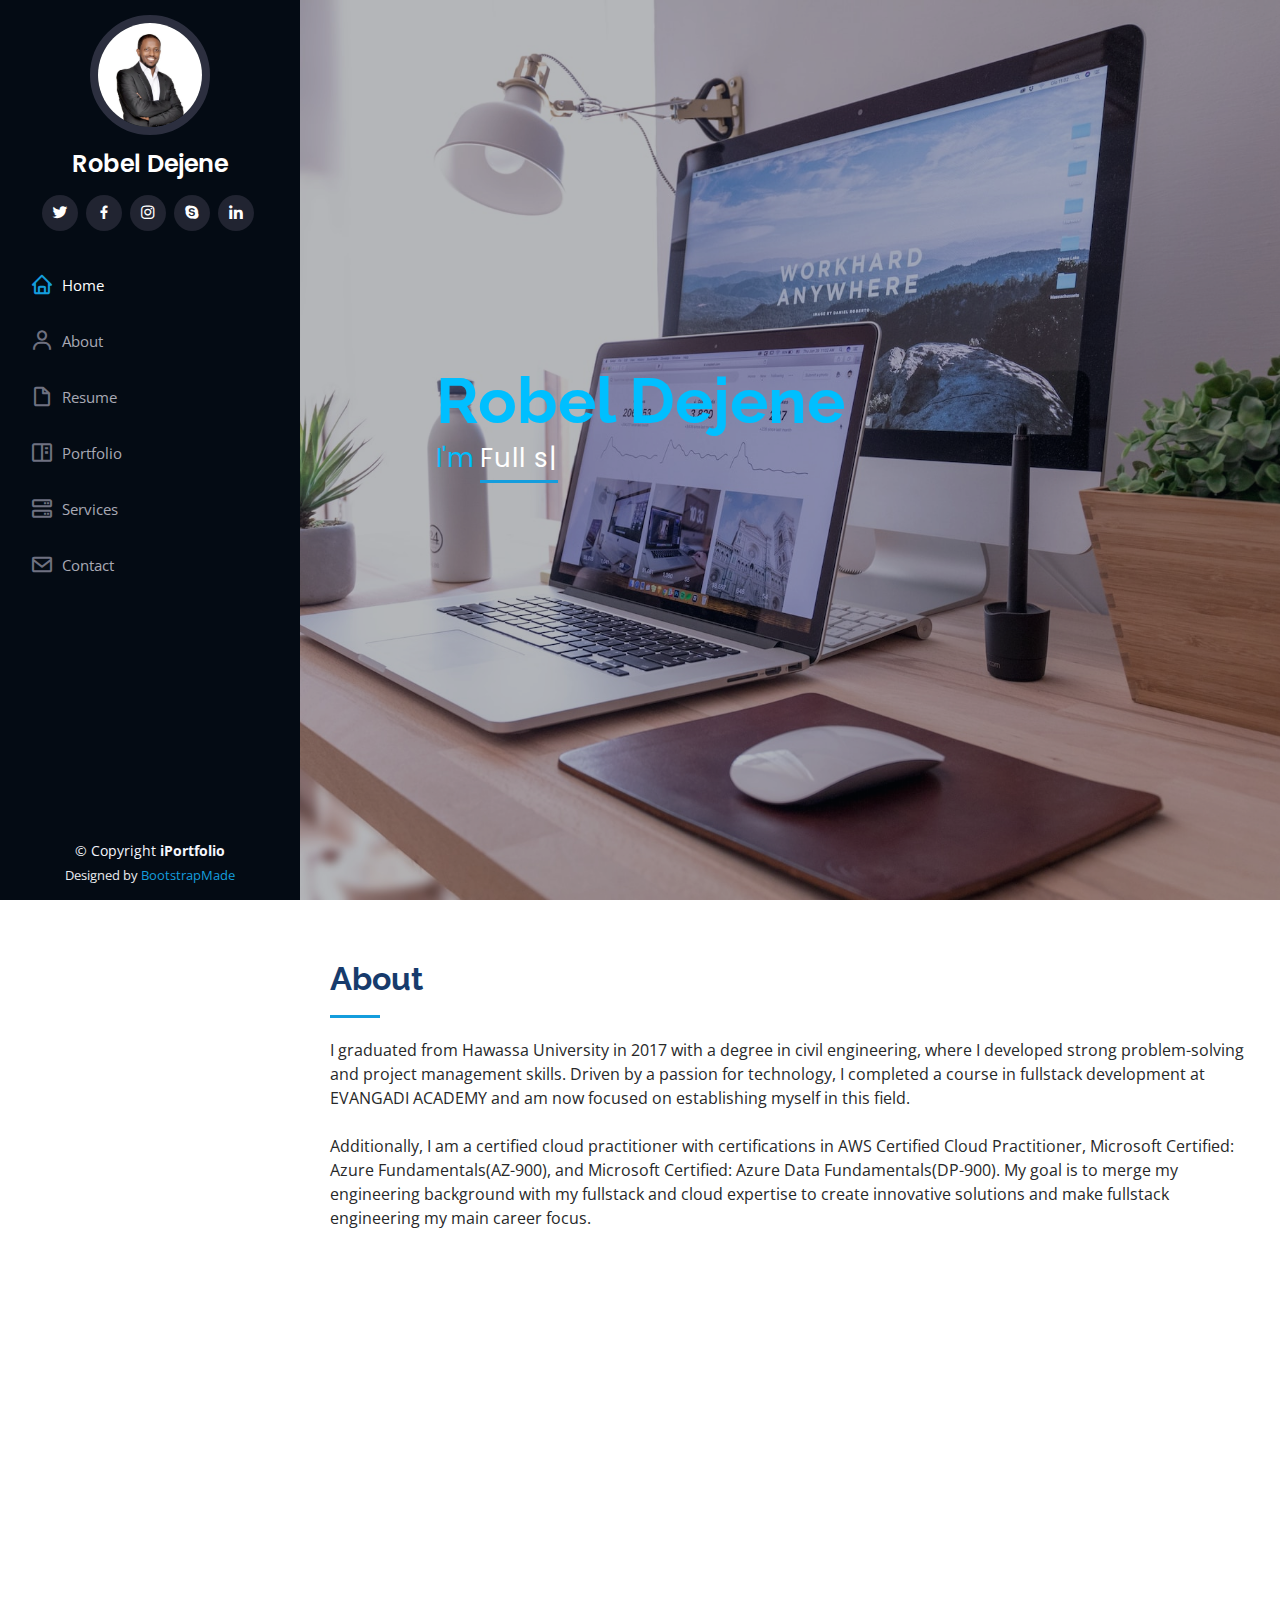
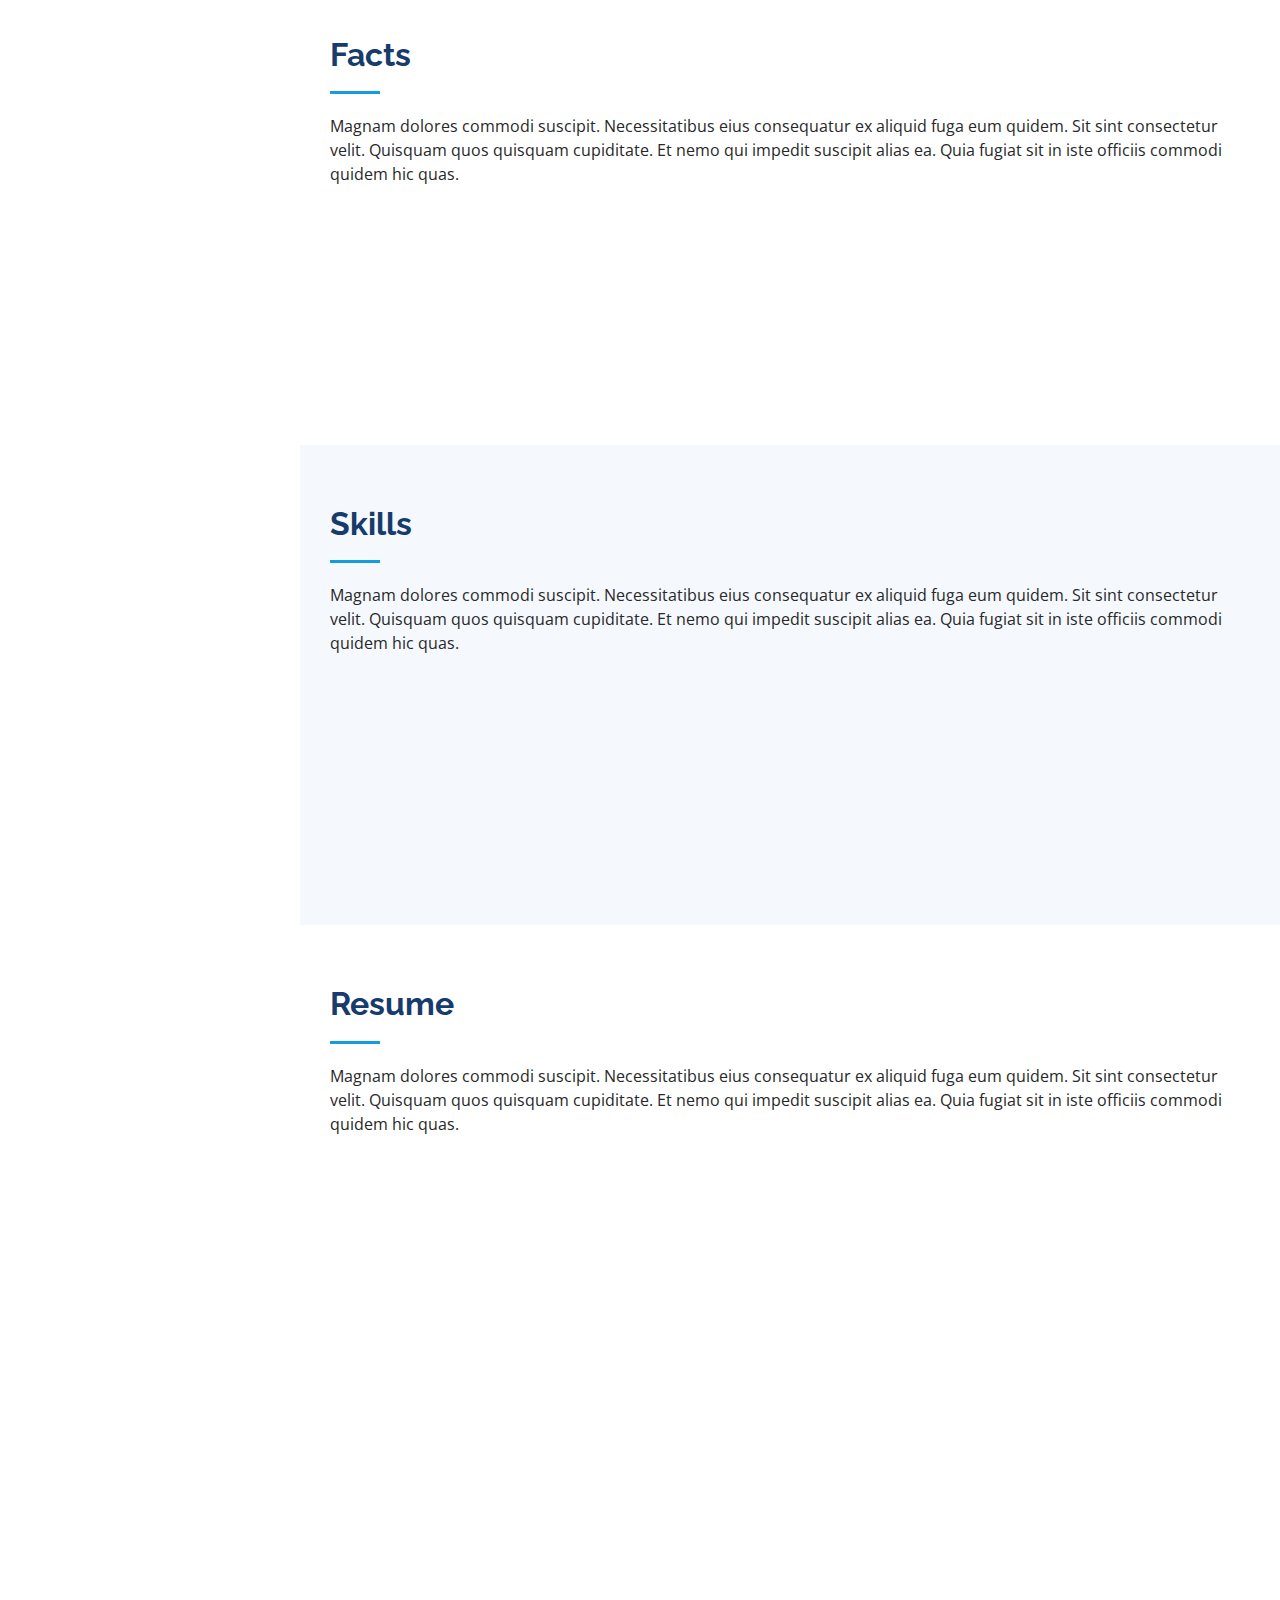
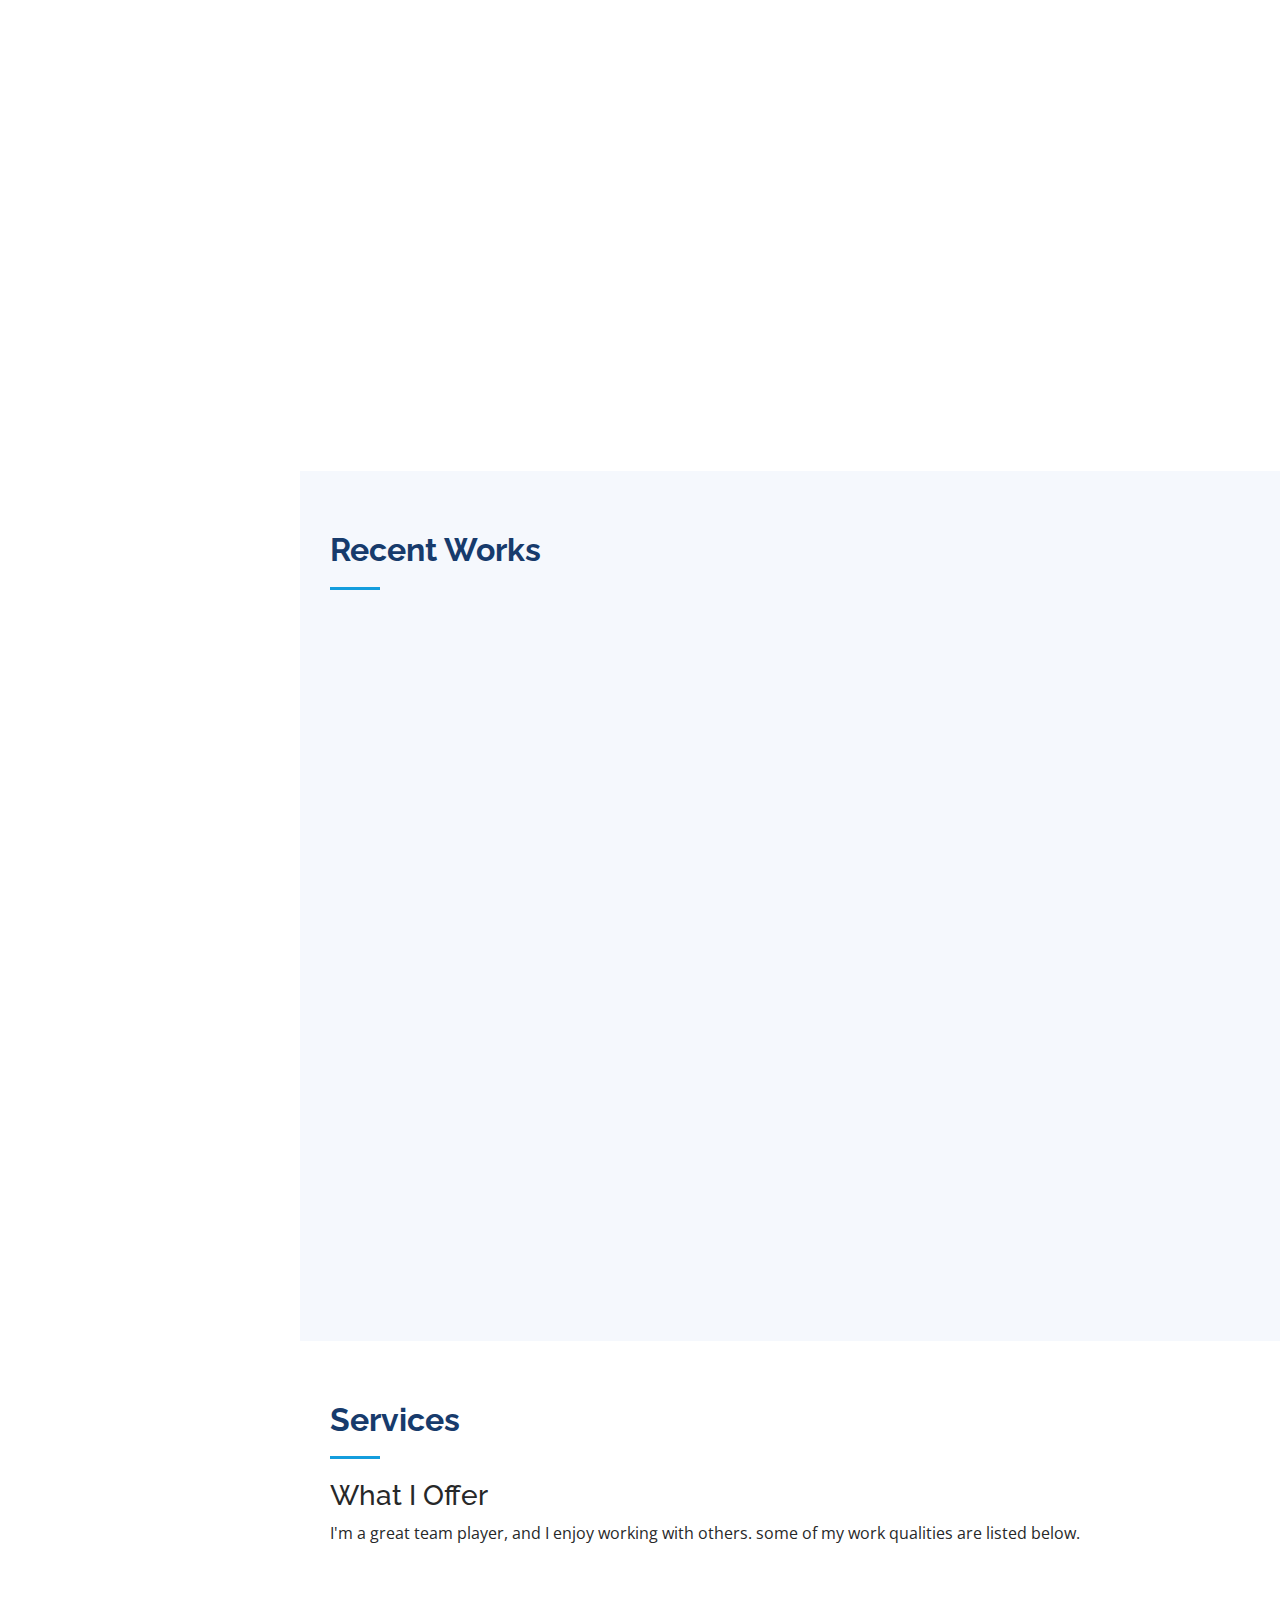
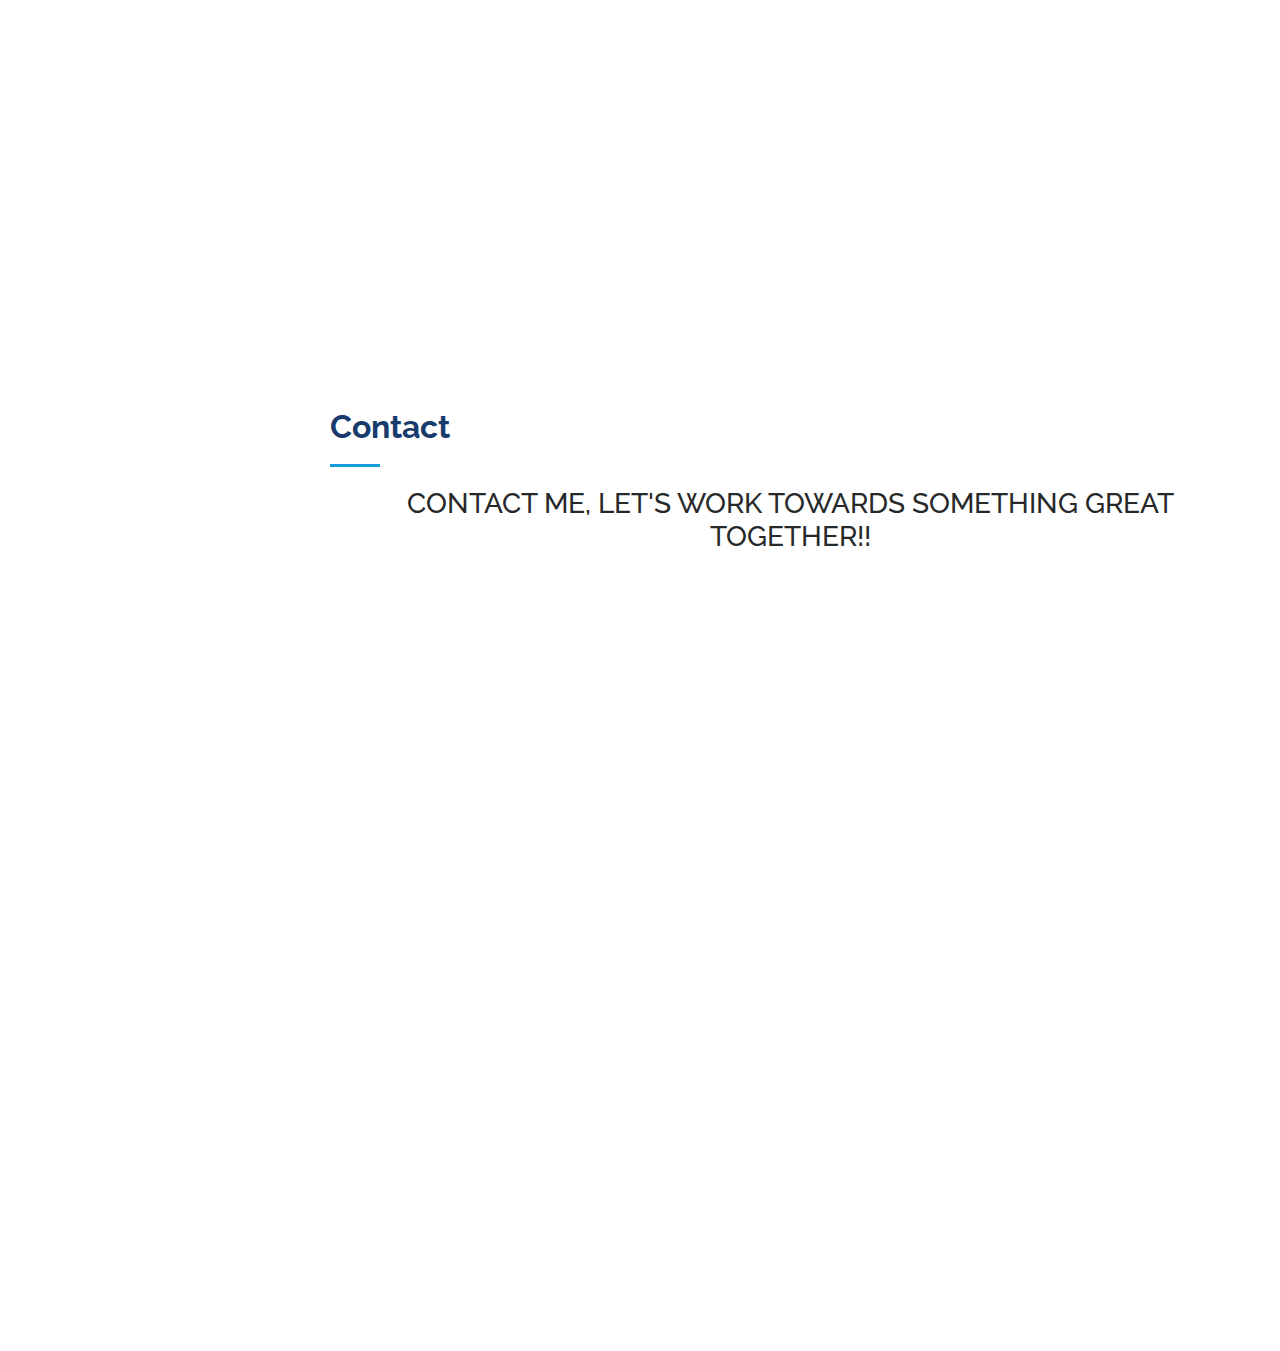
==== index.html @ 7c8a4f3e "first portfolio push" ====
<!DOCTYPE html>
<html lang="en">
	<head>
		<meta charset="utf-8" />
		<meta content="width=device-width, initial-scale=1.0" name="viewport" />

		<title>iPortfolio Bootstrap Template - Index</title>
		<meta content="" name="description" />
		<meta content="" name="keywords" />

		<!-- Favicons -->
		<link href="assets/img/favicon.png" rel="icon" />
		<link href="assets/img/apple-touch-icon.png" rel="apple-touch-icon" />
		<!-- Font-awesome -->
		<link
			rel="stylesheet"
			href="https://cdnjs.cloudflare.com/ajax/libs/font-awesome/6.5.2/css/all.min.css"
			integrity="sha512-SnH5WK+bZxgPHs44uWIX+LLJAJ9/2PkPKZ5QiAj6Ta86w+fsb2TkcmfRyVX3pBnMFcV7oQPJkl9QevSCWr3W6A=="
			crossorigin="anonymous"
			referrerpolicy="no-referrer"
		/>

		<!-- Google Fonts -->
		<link
			href="https://fonts.googleapis.com/css?family=Open+Sans:300,300i,400,400i,600,600i,700,700i|Raleway:300,300i,400,400i,500,500i,600,600i,700,700i|Poppins:300,300i,400,400i,500,500i,600,600i,700,700i"
			rel="stylesheet"
		/>

		<!-- Vendor CSS Files -->
		<link href="assets/vendor/aos/aos.css" rel="stylesheet" />
		<link
			href="assets/vendor/bootstrap/css/bootstrap.min.css"
			rel="stylesheet"
		/>
		<link
			href="assets/vendor/bootstrap-icons/bootstrap-icons.css"
			rel="stylesheet"
		/>
		<link href="assets/vendor/boxicons/css/boxicons.min.css" rel="stylesheet" />
		<link
			href="assets/vendor/glightbox/css/glightbox.min.css"
			rel="stylesheet"
		/>
		<link href="assets/vendor/swiper/swiper-bundle.min.css" rel="stylesheet" />

		<!-- Template Main CSS File -->
		<link href="assets/css/style.css" rel="stylesheet" />
		<link rel="stylesheet" href="./assets/css/coustom.css" />

		<!-- =======================================================
  * Template Name: iPortfolio
  * Updated: Jan 09 2024 with Bootstrap v5.3.2
  * Template URL: https://bootstrapmade.com/iportfolio-bootstrap-portfolio-websites-template/
  * Author: BootstrapMade.com
  * License: https://bootstrapmade.com/license/
  ======================================================== -->
	</head>

	<body>
		<!-- ======= Mobile nav toggle button ======= -->
		<i class="bi bi-list mobile-nav-toggle d-xl-none"></i>

		<!-- ======= Header ======= -->
		<header id="header">
			<div class="d-flex flex-column">
				<div class="profile">
					<img
						src="assets/img/robel2.jpg"
						alt=""
						class="img-fluid rounded-circle"
					/>
					<h1 class="text-light"><a href="index.html">Robel Dejene</a></h1>
					<div class="social-links mt-3 text-center">
						<a href="https://x.com/DejeneRovel" class="twitter" target="_blank"
							><i class="bx bxl-twitter"></i
						></a>
						<a
							href="https://www.facebook.com/robel.dejene.1"
							class="facebook"
							target="_blank"
							><i class="bx bxl-facebook"></i
						></a>
						<a
							href="https://www.instagram.com/roveld99/"
							class="instagram"
							target="_blank"
							><i class="bx bxl-instagram"></i
						></a>
						<a href="#" class="google-plus" target="_blank"
							><i class="bx bxl-skype"></i
						></a>
						<a
							href="https://www.linkedin.com/in/robel-dejene-739473239?lipi=urn%3Ali%3Apage%3Ad_flagship3_profile_view_base_contact_details%3BGFAAH7q%2FTV%2B2kxB0y2opCg%3D%3D"
							class="linkedin"
							target="_blank"
							><i class="bx bxl-linkedin"></i
						></a>
					</div>
				</div>

				<nav id="navbar" class="nav-menu navbar">
					<ul>
						<li>
							<a href="#hero" class="nav-link scrollto active"
								><i class="bx bx-home"></i> <span>Home</span></a
							>
						</li>
						<li>
							<a href="#about" class="nav-link scrollto"
								><i class="bx bx-user"></i> <span>About</span></a
							>
						</li>
						<li>
							<a href="#resume" class="nav-link scrollto"
								><i class="bx bx-file-blank"></i> <span>Resume</span></a
							>
						</li>
						<li>
							<a href="#portfolio" class="nav-link scrollto"
								><i class="bx bx-book-content"></i> <span>Portfolio</span></a
							>
						</li>
						<li>
							<a href="#services" class="nav-link scrollto"
								><i class="bx bx-server"></i> <span>Services</span></a
							>
						</li>
						<li>
							<a href="#contact" class="nav-link scrollto"
								><i class="bx bx-envelope"></i> <span>Contact</span></a
							>
						</li>
					</ul>
				</nav>
				<!-- .nav-menu -->
			</div>
		</header>
		<!-- End Header -->

		<!-- ======= Hero Section ======= -->
		<section
			id="hero"
			class="d-flex flex-column justify-content-center align-items-center"
		>
			<div class="hero-container" data-aos="fade-in">
				<h1 class="deep-blue">Robel Dejene</h1>
				<p class="deep-blue">
					I'm
					<span
						class="typed"
						data-typed-items="Full stack developer, cloud practitioner"
					></span>
				</p>
			</div>
		</section>
		<!-- End Hero -->

		<main id="main">
			<!-- ======= About Section ======= -->
			<section id="about" class="about">
				<div class="container">
					<div class="section-title">
						<h2>About</h2>
						<p>
							I graduated from Hawassa University in 2017 with a degree in civil
							engineering, where I developed strong problem-solving and project
							management skills. Driven by a passion for technology, I completed
							a course in fullstack development at EVANGADI ACADEMY and am now
							focused on establishing myself in this field.
						</p>
						<br />
						<p>
							Additionally, I am a certified cloud practitioner with
							certifications in AWS Certified Cloud Practitioner, Microsoft
							Certified: Azure Fundamentals(AZ-900), and Microsoft Certified:
							Azure Data Fundamentals(DP-900). My goal is to merge my
							engineering background with my fullstack and cloud expertise to
							create innovative solutions and make fullstack engineering my main
							career focus.
						</p>
					</div>

					<div class="row">
						<div class="col-lg-4" data-aos="fade-right">
							<img src="assets/img/robel.JPG" class="img-fluid" alt="" />
						</div>
						<div class="col-lg-8 pt-4 pt-lg-0 content" data-aos="fade-left">
							<h3>Full-Stack developer &amp; Cloud practitioner.</h3>
							<p class="fst-italic">personal information</p>
							<div class="row">
								<div class="col-lg-6">
									<ul>
										<li>
											<i class="bi bi-chevron-right"></i>
											<strong>Birthday:</strong> <span>08 feb 1995</span>
										</li>
										<!-- <li><i class="bi bi-chevron-right"></i> <strong>Website:</strong> <span>www.example.com</span></li> -->
										<li>
											<i class="bi bi-chevron-right"></i>
											<strong>Phone:</strong> <span>+251 946400392</span>
										</li>
										<li>
											<i class="bi bi-chevron-right"></i>
											<strong>City:</strong> <span>Addis Ababa, ETHIOPIA</span>
										</li>
										<li>
											<i class="bi bi-chevron-right"></i> <strong>Age:</strong>
											<span>29</span>
										</li>
									</ul>
								</div>
								<div class="col-lg-6">
									<ul>
										<li>
											<i class="bi bi-chevron-right"></i>
											<strong>Degree:</strong> <span>Bachelor</span>
										</li>
										<li>
											<i class="bi bi-chevron-right"></i>
											<strong>Email:</strong> <span>roveld99@gmail.com</span>
										</li>
										<li>
											<i class="bi bi-chevron-right"></i>
											<strong>Freelance:</strong> <span>Available</span>
										</li>
									</ul>
								</div>
							</div>
						</div>
					</div>
				</div>
			</section>
			<!-- End About Section -->

			<!-- ======= Facts Section ======= -->
			<section id="facts" class="facts">
				<div class="container">
					<div class="section-title">
						<h2>Facts</h2>
						<p>
							Magnam dolores commodi suscipit. Necessitatibus eius consequatur
							ex aliquid fuga eum quidem. Sit sint consectetur velit. Quisquam
							quos quisquam cupiditate. Et nemo qui impedit suscipit alias ea.
							Quia fugiat sit in iste officiis commodi quidem hic quas.
						</p>
					</div>

					<div class="row no-gutters">
						<div
							class="col-lg-3 col-md-6 d-md-flex align-items-md-stretch"
							data-aos="fade-up"
						>
							<div class="count-box">
								<i class="bi bi-emoji-smile"></i>
								<span
									data-purecounter-start="0"
									data-purecounter-end="232"
									data-purecounter-duration="1"
									class="purecounter"
								></span>
								<p><strong>Happy Clients</strong> consequuntur quae</p>
							</div>
						</div>

						<div
							class="col-lg-3 col-md-6 d-md-flex align-items-md-stretch"
							data-aos="fade-up"
							data-aos-delay="100"
						>
							<div class="count-box">
								<i class="bi bi-journal-richtext"></i>
								<span
									data-purecounter-start="0"
									data-purecounter-end="521"
									data-purecounter-duration="1"
									class="purecounter"
								></span>
								<p><strong>Projects</strong> adipisci atque cum quia aut</p>
							</div>
						</div>

						<div
							class="col-lg-3 col-md-6 d-md-flex align-items-md-stretch"
							data-aos="fade-up"
							data-aos-delay="200"
						>
							<div class="count-box">
								<i class="bi bi-headset"></i>
								<span
									data-purecounter-start="0"
									data-purecounter-end="1453"
									data-purecounter-duration="1"
									class="purecounter"
								></span>
								<p><strong>Hours Of Support</strong> aut commodi quaerat</p>
							</div>
						</div>

						<div
							class="col-lg-3 col-md-6 d-md-flex align-items-md-stretch"
							data-aos="fade-up"
							data-aos-delay="300"
						>
							<div class="count-box">
								<i class="bi bi-people"></i>
								<span
									data-purecounter-start="0"
									data-purecounter-end="32"
									data-purecounter-duration="1"
									class="purecounter"
								></span>
								<p><strong>Hard Workers</strong> rerum asperiores dolor</p>
							</div>
						</div>
					</div>
				</div>
			</section>
			<!-- End Facts Section -->

			<!-- ======= Skills Section ======= -->
			<section id="skills" class="skills section-bg">
				<div class="container">
					<div class="section-title">
						<h2>Skills</h2>
						<p>
							Magnam dolores commodi suscipit. Necessitatibus eius consequatur
							ex aliquid fuga eum quidem. Sit sint consectetur velit. Quisquam
							quos quisquam cupiditate. Et nemo qui impedit suscipit alias ea.
							Quia fugiat sit in iste officiis commodi quidem hic quas.
						</p>
					</div>

					<div class="row skills-content">
						<div class="col-lg-6" data-aos="fade-up">
							<div class="progress">
								<span class="skill">HTML <i class="val">100%</i></span>
								<div class="progress-bar-wrap">
									<div
										class="progress-bar"
										role="progressbar"
										aria-valuenow="100"
										aria-valuemin="0"
										aria-valuemax="100"
									></div>
								</div>
							</div>

							<div class="progress">
								<span class="skill">CSS <i class="val">90%</i></span>
								<div class="progress-bar-wrap">
									<div
										class="progress-bar"
										role="progressbar"
										aria-valuenow="90"
										aria-valuemin="0"
										aria-valuemax="100"
									></div>
								</div>
							</div>

							<div class="progress">
								<span class="skill">JavaScript <i class="val">75%</i></span>
								<div class="progress-bar-wrap">
									<div
										class="progress-bar"
										role="progressbar"
										aria-valuenow="75"
										aria-valuemin="0"
										aria-valuemax="100"
									></div>
								</div>
							</div>
						</div>

						<div class="col-lg-6" data-aos="fade-up" data-aos-delay="100">
							<div class="progress">
								<span class="skill">Bootstrap <i class="val">80%</i></span>
								<div class="progress-bar-wrap">
									<div
										class="progress-bar"
										role="progressbar"
										aria-valuenow="80"
										aria-valuemin="0"
										aria-valuemax="100"
									></div>
								</div>
							</div>

							<div class="progress">
								<span class="skill">React <i class="val">90%</i></span>
								<div class="progress-bar-wrap">
									<div
										class="progress-bar"
										role="progressbar"
										aria-valuenow="90"
										aria-valuemin="0"
										aria-valuemax="100"
									></div>
								</div>
							</div>

							<!-- <div class="progress">
              <span class="skill">Photoshop <i class="val">55%</i></span>
              <div class="progress-bar-wrap">
                <div class="progress-bar" role="progressbar" aria-valuenow="55" aria-valuemin="0" aria-valuemax="100"></div>
              </div>
            </div> -->
						</div>
					</div>
				</div>
			</section>
			<!-- End Skills Section -->

			<!-- ======= Resume Section ======= -->
			<section id="resume" class="resume">
				<div class="container">
					<div class="section-title">
						<h2>Resume</h2>
						<p>
							Magnam dolores commodi suscipit. Necessitatibus eius consequatur
							ex aliquid fuga eum quidem. Sit sint consectetur velit. Quisquam
							quos quisquam cupiditate. Et nemo qui impedit suscipit alias ea.
							Quia fugiat sit in iste officiis commodi quidem hic quas.
						</p>
					</div>

					<div class="row">
						<div class="col-lg-6" data-aos="fade-up">
							<h3 class="resume-title">Sumary</h3>
							<div class="resume-item pb-0">
								<h4>Robel Dejene</h4>
								<p>
									<em
										>Innovative and deadline-driven Graphic Designer with 3+
										years of experience designing and developing user-centered
										digital/print marketing material from initial concept to
										final, polished deliverable.</em
									>
								</p>
								<ul>
									<li>Portland par 127,Orlando, FL</li>
									<li>(123) 456-7891</li>
									<li>alice.barkley@example.com</li>
								</ul>
							</div>

							<h3 class="resume-title">Education</h3>
							<div class="resume-item">
								<h4>Master of Fine Arts &amp; Graphic Design</h4>
								<h5>2015 - 2016</h5>
								<p><em>Rochester Institute of Technology, Rochester, NY</em></p>
								<p>
									Qui deserunt veniam. Et sed aliquam labore tempore sed
									quisquam iusto autem sit. Ea vero voluptatum qui ut
									dignissimos deleniti nerada porti sand markend
								</p>
							</div>
							<div class="resume-item">
								<h4>Bachelor of Fine Arts &amp; Graphic Design</h4>
								<h5>2010 - 2014</h5>
								<p><em>Rochester Institute of Technology, Rochester, NY</em></p>
								<p>
									Quia nobis sequi est occaecati aut. Repudiandae et iusto quae
									reiciendis et quis Eius vel ratione eius unde vitae rerum
									voluptates asperiores voluptatem Earum molestiae consequatur
									neque etlon sader mart dila
								</p>
							</div>
						</div>
						<div class="col-lg-6" data-aos="fade-up" data-aos-delay="100">
							<h3 class="resume-title">Professional Experience</h3>
							<div class="resume-item">
								<h4>Senior graphic design specialist</h4>
								<h5>2019 - Present</h5>
								<p><em>Experion, New York, NY </em></p>
								<ul>
									<li>
										Lead in the design, development, and implementation of the
										graphic, layout, and production communication materials
									</li>
									<li>
										Delegate tasks to the 7 members of the design team and
										provide counsel on all aspects of the project.
									</li>
									<li>
										Supervise the assessment of all graphic materials in order
										to ensure quality and accuracy of the design
									</li>
									<li>
										Oversee the efficient use of production project budgets
										ranging from $2,000 - $25,000
									</li>
								</ul>
							</div>
							<div class="resume-item">
								<h4>Graphic design specialist</h4>
								<h5>2017 - 2018</h5>
								<p><em>Stepping Stone Advertising, New York, NY</em></p>
								<ul>
									<li>
										Developed numerous marketing programs (logos,
										brochures,infographics, presentations, and advertisements).
									</li>
									<li>
										Managed up to 5 projects or tasks at a given time while
										under pressure
									</li>
									<li>
										Recommended and consulted with clients on the most
										appropriate graphic design
									</li>
									<li>
										Created 4+ design presentations and proposals a month for
										clients and account managers
									</li>
								</ul>
							</div>
						</div>
					</div>
				</div>
			</section>
			<!-- End Resume Section -->

			<!-- ======= Portfolio Section ======= -->
			<section id="portfolio" class="portfolio section-bg">
				<div class="container">
					<div class="section-title">
						<h2>Recent Works</h2>
					</div>

					<!-- <div class="row" data-aos="fade-up">
						<div class="col-lg-12 d-flex justify-content-center">
							<ul id="portfolio-flters">
								<li data-filter="*" class="filter-active">All</li>
								<li data-filter=".filter-app">App</li>
								<li data-filter=".filter-card">Card</li>
								<li data-filter=".filter-web">Web</li>
							</ul>
						</div>
					</div> -->

					<div
						class="row portfolio-container"
						data-aos="fade-up"
						data-aos-delay="100"
					>
						<div class="col-lg-4 col-md-6 portfolio-item filter-app">
							<div class="portfolio-wrap box">
								<img
									src="assets/img/portfolio/apple.jpeg"
									class="img-fluid"
									alt=""
								/>
								<h4 class="discription">Apple website replica with react</h4>
								<div class="portfolio-links">
									<a
										href="https://github.com/Robel-dejene/AppleFullStack" target="_blank"
										><h6>VIEW CODE ON GITHUB</h6></a
									>
									<a href="https://apple-responsive-frontend.vercel.app/" target="_blank" title="More Details"
										><h6>VIEW SITE</h6></a
									>
								</div>
							</div>
						</div>

						<div class="col-lg-4 col-md-6 portfolio-item filter-web">
							<div class="portfolio-wrap box">
								<img
									src="assets/img/portfolio/amazon-clone.jpg"
									class="img-fluid"
									alt=""
								/>
								<h4 class="discription">Amazon Clone</h4>
								<div class="portfolio-links">
									<a
										href="https://github.com/Robel-dejene/amazon-clone-2024"
										target="_blank"
										><h6>VIEW CODE ON GITHUB</h6></a
									>
									<a
										href="https://amazon-clone-2024-six.vercel.app/"
										target="_blank"
										><h6>VIEW SITE</h6></a
									>
								</div>
							</div>
						</div>

						<div class="col-lg-4 col-md-6 portfolio-item filter-app">
							<div class="portfolio-wrap box">
								<img
									src="assets/img/portfolio/evangadi-forum-clone.jpg"
									class="img-fluid"
									alt=""
								/>
								<h4 class="discription">
									Evangadi-forum platform for asking and answering
								</h4>
								<div class="portfolio-links">
									<a
										href="https://github.com/Robel-dejene/evangadi-forum-client-with-supabase" target="_blank"
										><h6>VIEW CODE ON GITHUB</h6></a
									>
									<a href="https://evangadi-forum-client-with-supabase-liql.vercel.app/"  target="_blank"
										><h6>VIEW SITE</h6></a
									>
								</div>
							</div>
						</div>

						<div class="col-lg-4 col-md-6 portfolio-item filter-card">
							<div class="portfolio-wrap box">
								<img
									src="assets/img/portfolio/netflix.jpg"
									class="img-fluid"
									alt=""
								/>
								<h4 class="discription">Netflix Clone</h4>
								<div class="portfolio-links">
									<a
										href="https://github.com/Robel-dejene/Netflix-Clone-2024/tree/main/netflix-clone"  target="_blank"
										><h6>VIEW CODE ON GITHUB</h6></a
									>
									<a href="https://robel-dejene.github.io/Netflix-Clone-2024/"  target="_blank" title="More Details"
										><h6>VIEW SITE</h6></a
									>
								</div>
							</div>
						</div>
					</div>
				</div>
			</section>
			<!-- End Portfolio Section -->

			<!-- ======= Services Section ======= -->
			<section id="services" class="services">
				<div class="container">
					<div class="section-title">
						<h2>Services</h2>
						<h3>What I Offer</h3>
						<p>
							I'm a great team player, and I enjoy working with others. some of
							my work qualities are listed below.
						</p>
					</div>

					<div class="row">
						<div class="col-lg-4 col-md-6 icon-box" data-aos="fade-up">
							<div class="icon">
								<i class="fa-solid fa-laptop-code"></i>
							</div>
							<h4 class="title"><a href="">Beautiful Code</a></h4>
							<p class="description">
								Working on projects, I write beautiful and clean codes to make
								them better readable for any partner or client.
							</p>
						</div>
						<div
							class="col-lg-4 col-md-6 icon-box"
							data-aos="fade-up"
							data-aos-delay="100"
						>
							<div class="icon"><i class="fa-solid fa-computer"></i></div>
							<h4 class="title"><a href="">Web Development</a></h4>
							<p class="description">
								I do some research before starting my development to choose the
								right way for the job.
							</p>
						</div>
						<div
							class="col-lg-4 col-md-6 icon-box"
							data-aos="fade-up"
							data-aos-delay="200"
						>
							<div class="icon">
								<i class="fa-regular fa-face-grin-squint-tears"></i>
							</div>
							<h4 class="title"><a href="">Fully Responsive</a></h4>
							<p class="description">
								I design my websites for every screen size available and I make
								sure it looks great on every device.
							</p>
						</div>
						<div
							class="col-lg-4 col-md-6 icon-box"
							data-aos="fade-up"
							data-aos-delay="300"
						>
							<div class="icon"><i class="fa-regular fa-clock"></i></div>
							<h4 class="title"><a href="">On Time</a></h4>
							<p class="description">
								Always responsible to complete any given project on time.
							</p>
						</div>
						<div
							class="col-lg-4 col-md-6 icon-box"
							data-aos="fade-up"
							data-aos-delay="400"
						>
							<div class="icon"><i class="fa-regular fa-thumbs-up"></i></div>
							<h4 class="title"><a href="">Quick Learner</a></h4>
							<p class="description">
								I like to learn new things and I have the ability to learn it
								quickly.
							</p>
						</div>
						<div
							class="col-lg-4 col-md-6 icon-box"
							data-aos="fade-up"
							data-aos-delay="500"
						>
							<div class="icon"><i class="fa-solid fa-wifi"></i></div>
							<h4 class="title"><a href="">Online</a></h4>
							<p class="description">Easy to reach and happy to help.</p>
						</div>
					</div>
				</div>
			</section>
			<!-- End Services Section -->

			<!-- ======= Contact Section ======= -->
			<section id="contact" class="contact">
				<div class="container">
					<div class="section-title">
						<h2>Contact</h2>
						<h3 style="text-align: center">
							CONTACT ME, LET'S WORK TOWARDS SOMETHING GREAT TOGETHER!!
						</h3>
					</div>

					<div class="row" data-aos="fade-in">
						<div class="col-lg-5 d-flex align-items-stretch">
							<div class="info">
								<div class="address">
									<i class="bi bi-geo-alt"></i>
									<h4>Location:</h4>
									<p>A108 Adam Street, New York, NY 535022</p>
								</div>

								<div class="email">
									<i class="bi bi-envelope"></i>
									<h4>Email:</h4>
									<p>info@example.com</p>
								</div>

								<div class="phone">
									<i class="bi bi-phone"></i>
									<h4>Call:</h4>
									<p>+1 5589 55488 55s</p>
								</div>

								<iframe
									src="https://www.google.com/maps/embed?pb=!1m14!1m8!1m3!1d12097.433213460943!2d-74.0062269!3d40.7101282!3m2!1i1024!2i768!4f13.1!3m3!1m2!1s0x0%3A0xb89d1fe6bc499443!2sDowntown+Conference+Center!5e0!3m2!1smk!2sbg!4v1539943755621"
									frameborder="0"
									style="border: 0; width: 100%; height: 290px"
									allowfullscreen
								></iframe>
							</div>
						</div>

						<div class="col-lg-7 mt-5 mt-lg-0 d-flex align-items-stretch">
							<form
								action="forms/contact.php"
								method="post"
								role="form"
								class="php-email-form"
							>
								<div class="row">
									<div class="form-group col-md-6">
										<label for="name">Your Name</label>
										<input
											type="text"
											name="name"
											class="form-control"
											id="name"
											required
										/>
									</div>
									<div class="form-group col-md-6">
										<label for="name">Your Email</label>
										<input
											type="email"
											class="form-control"
											name="email"
											id="email"
											required
										/>
									</div>
								</div>
								<div class="form-group">
									<label for="name">Subject</label>
									<input
										type="text"
										class="form-control"
										name="subject"
										id="subject"
										required
									/>
								</div>
								<div class="form-group">
									<label for="name">Message</label>
									<textarea
										class="form-control"
										name="message"
										rows="10"
										required
									></textarea>
								</div>
								<div class="my-3">
									<div class="loading">Loading</div>
									<div class="error-message"></div>
									<div class="sent-message">
										Your message has been sent. Thank you!
									</div>
								</div>
								<div class="text-center">
									<button type="submit">Send Message</button>
								</div>
							</form>
						</div>
					</div>
				</div>
			</section>
			<!-- End Contact Section -->
		</main>
		<!-- End #main -->

		<!-- ======= Footer ======= -->
		<footer id="footer">
			<div class="container">
				<div class="copyright">
					&copy; Copyright <strong><span>iPortfolio</span></strong>
				</div>
				<div class="credits">
					<!-- All the links in the footer should remain intact. -->
					<!-- You can delete the links only if you purchased the pro version. -->
					<!-- Licensing information: https://bootstrapmade.com/license/ -->
					<!-- Purchase the pro version with working PHP/AJAX contact form: https://bootstrapmade.com/iportfolio-bootstrap-portfolio-websites-template/ -->
					Designed by <a href="https://bootstrapmade.com/">BootstrapMade</a>
				</div>
			</div>
		</footer>
		<!-- End  Footer -->

		<a
			href="#"
			class="back-to-top d-flex align-items-center justify-content-center"
			><i class="bi bi-arrow-up-short"></i
		></a>

		<!-- Vendor JS Files -->
		<script src="assets/vendor/purecounter/purecounter_vanilla.js"></script>
		<script src="assets/vendor/aos/aos.js"></script>
		<script src="assets/vendor/bootstrap/js/bootstrap.bundle.min.js"></script>
		<script src="assets/vendor/glightbox/js/glightbox.min.js"></script>
		<script src="assets/vendor/isotope-layout/isotope.pkgd.min.js"></script>
		<script src="assets/vendor/swiper/swiper-bundle.min.js"></script>
		<script src="assets/vendor/typed.js/typed.umd.js"></script>
		<script src="assets/vendor/waypoints/noframework.waypoints.js"></script>
		<script src="assets/vendor/php-email-form/validate.js"></script>

		<!-- Template Main JS File -->
		<script src="assets/js/main.js"></script>
	</body>
</html>
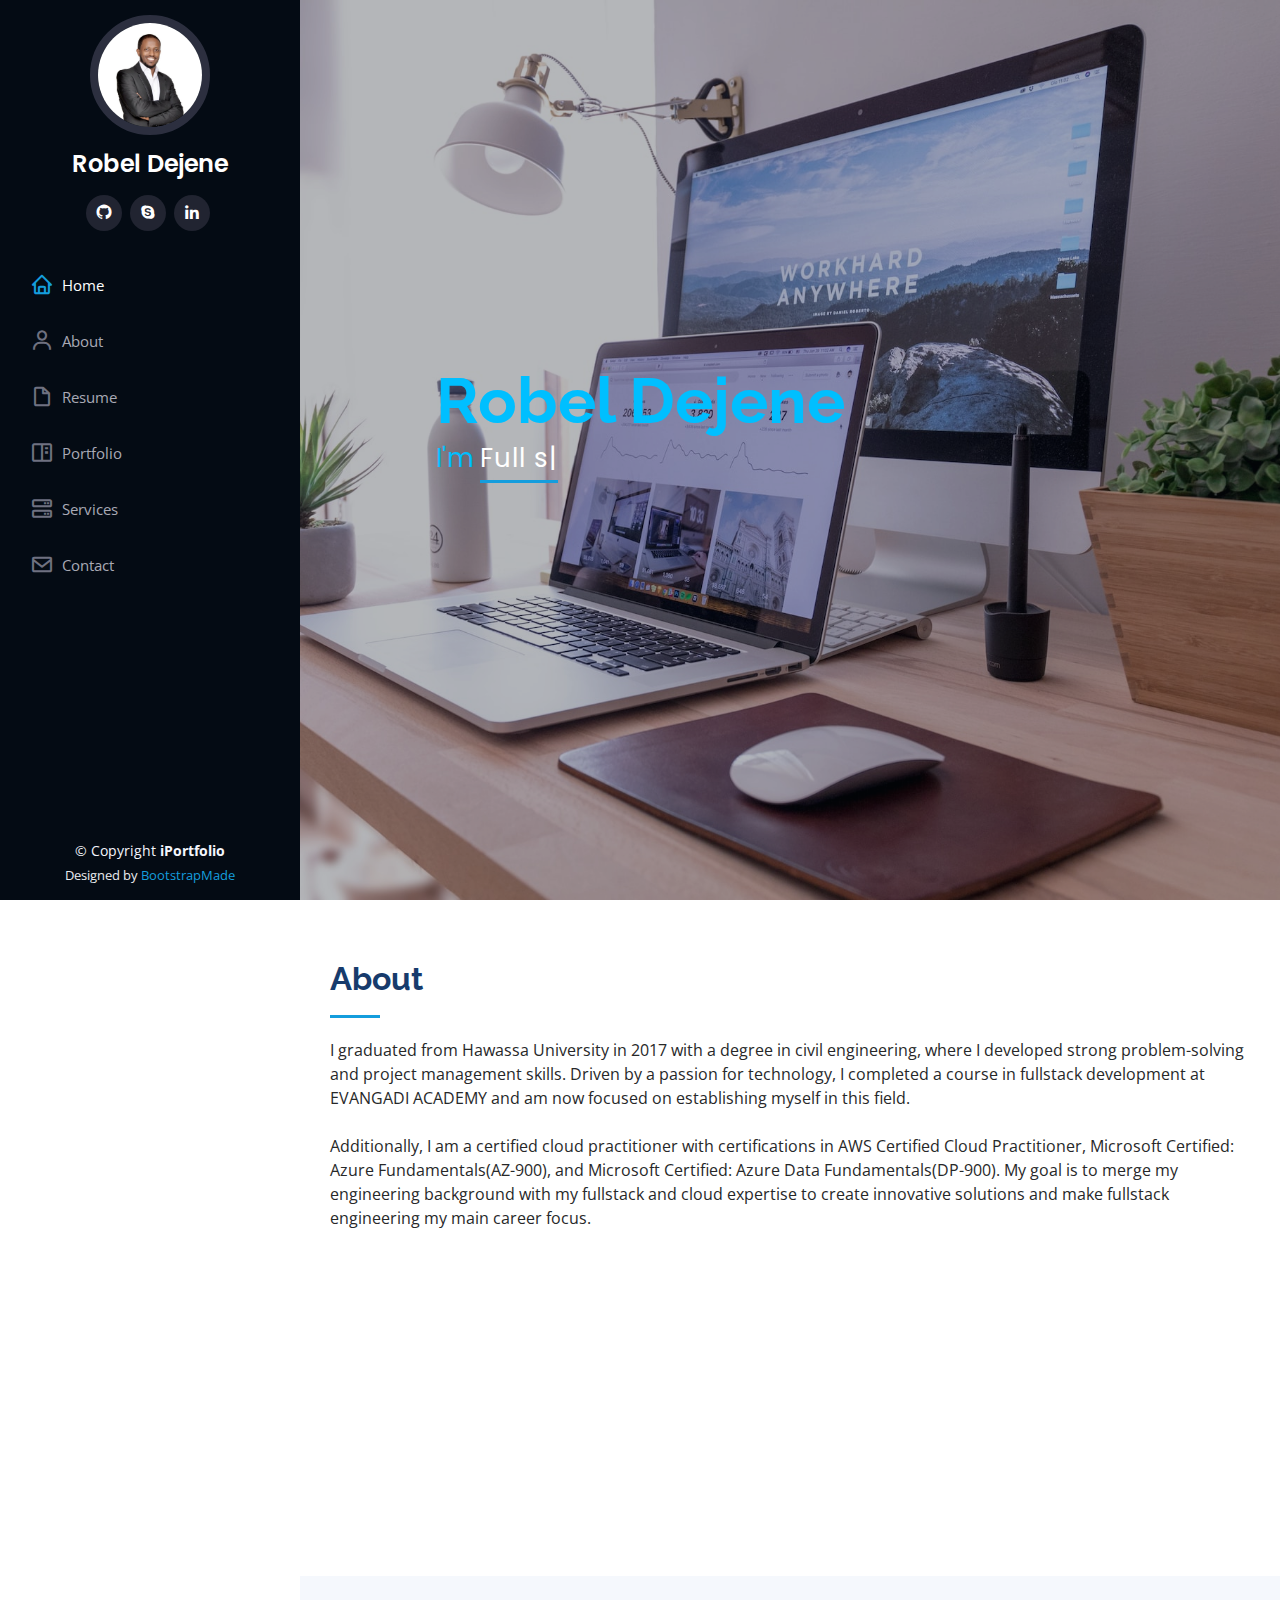
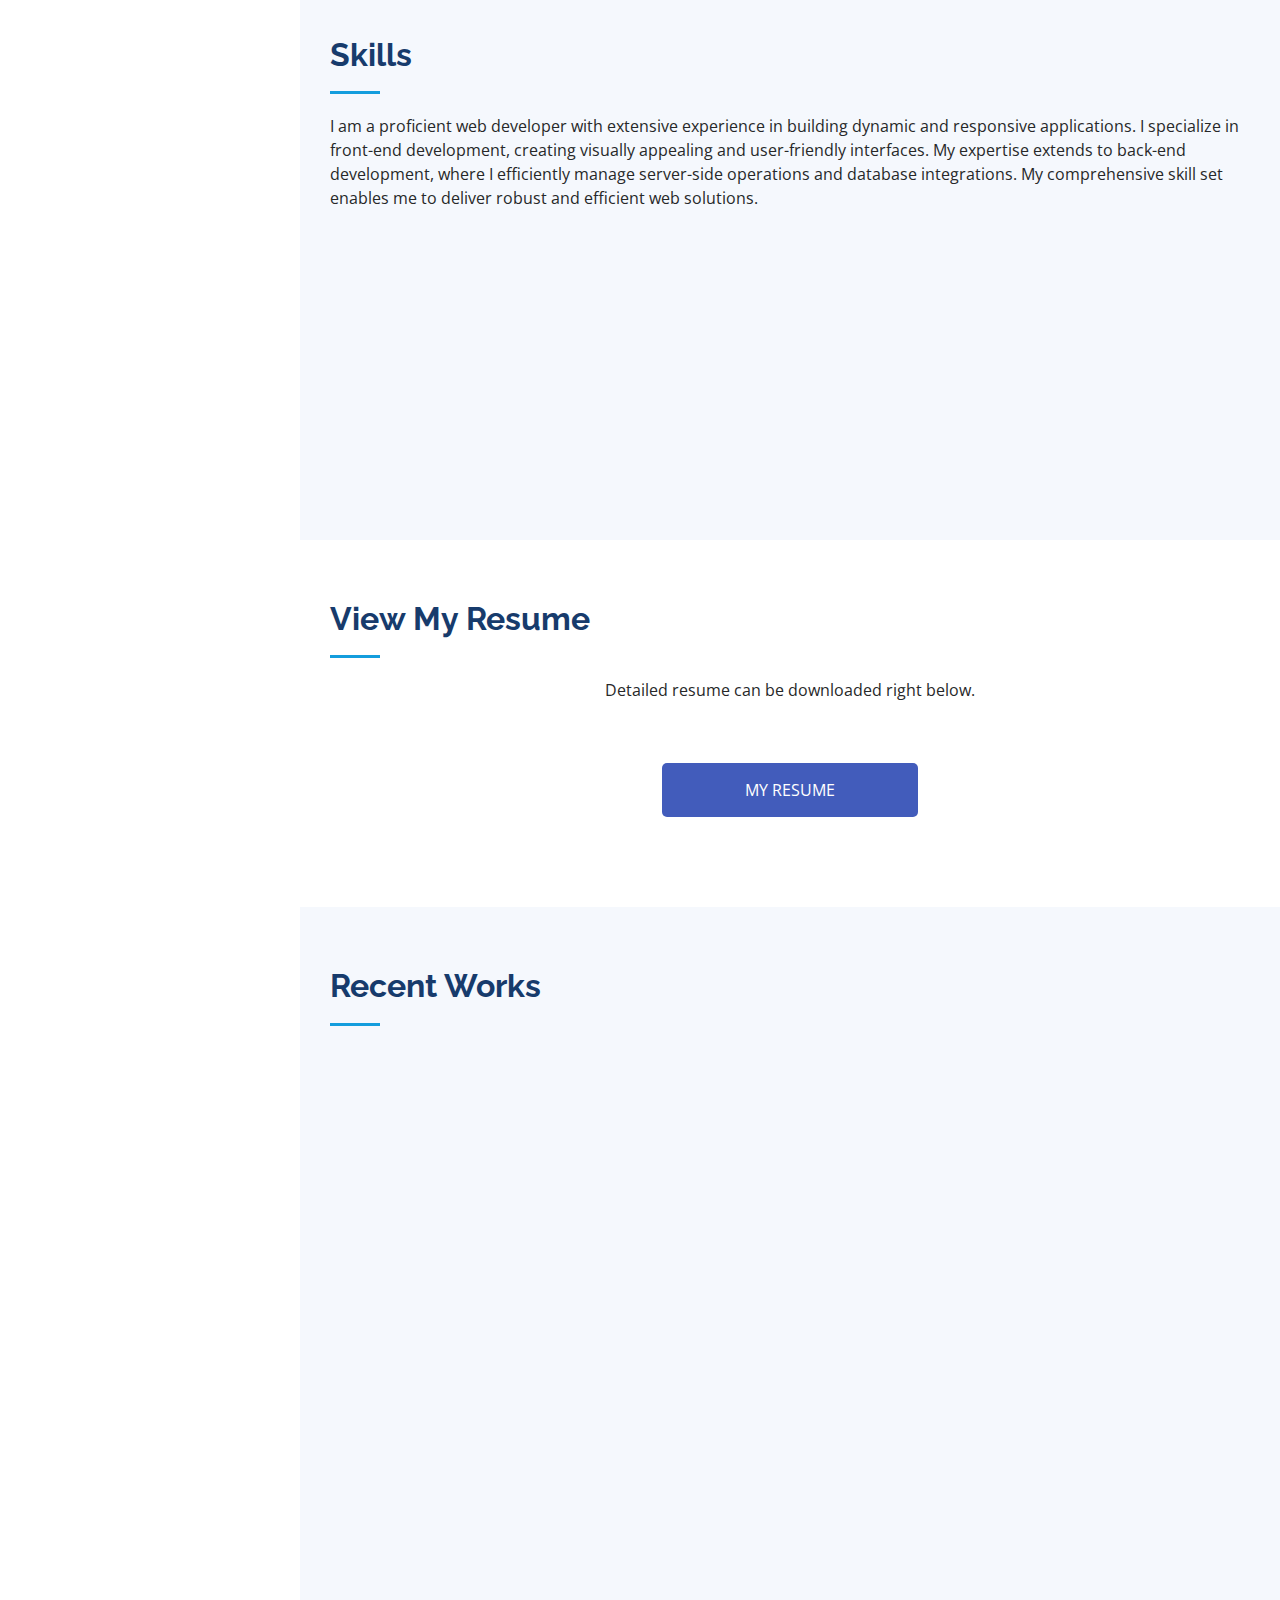
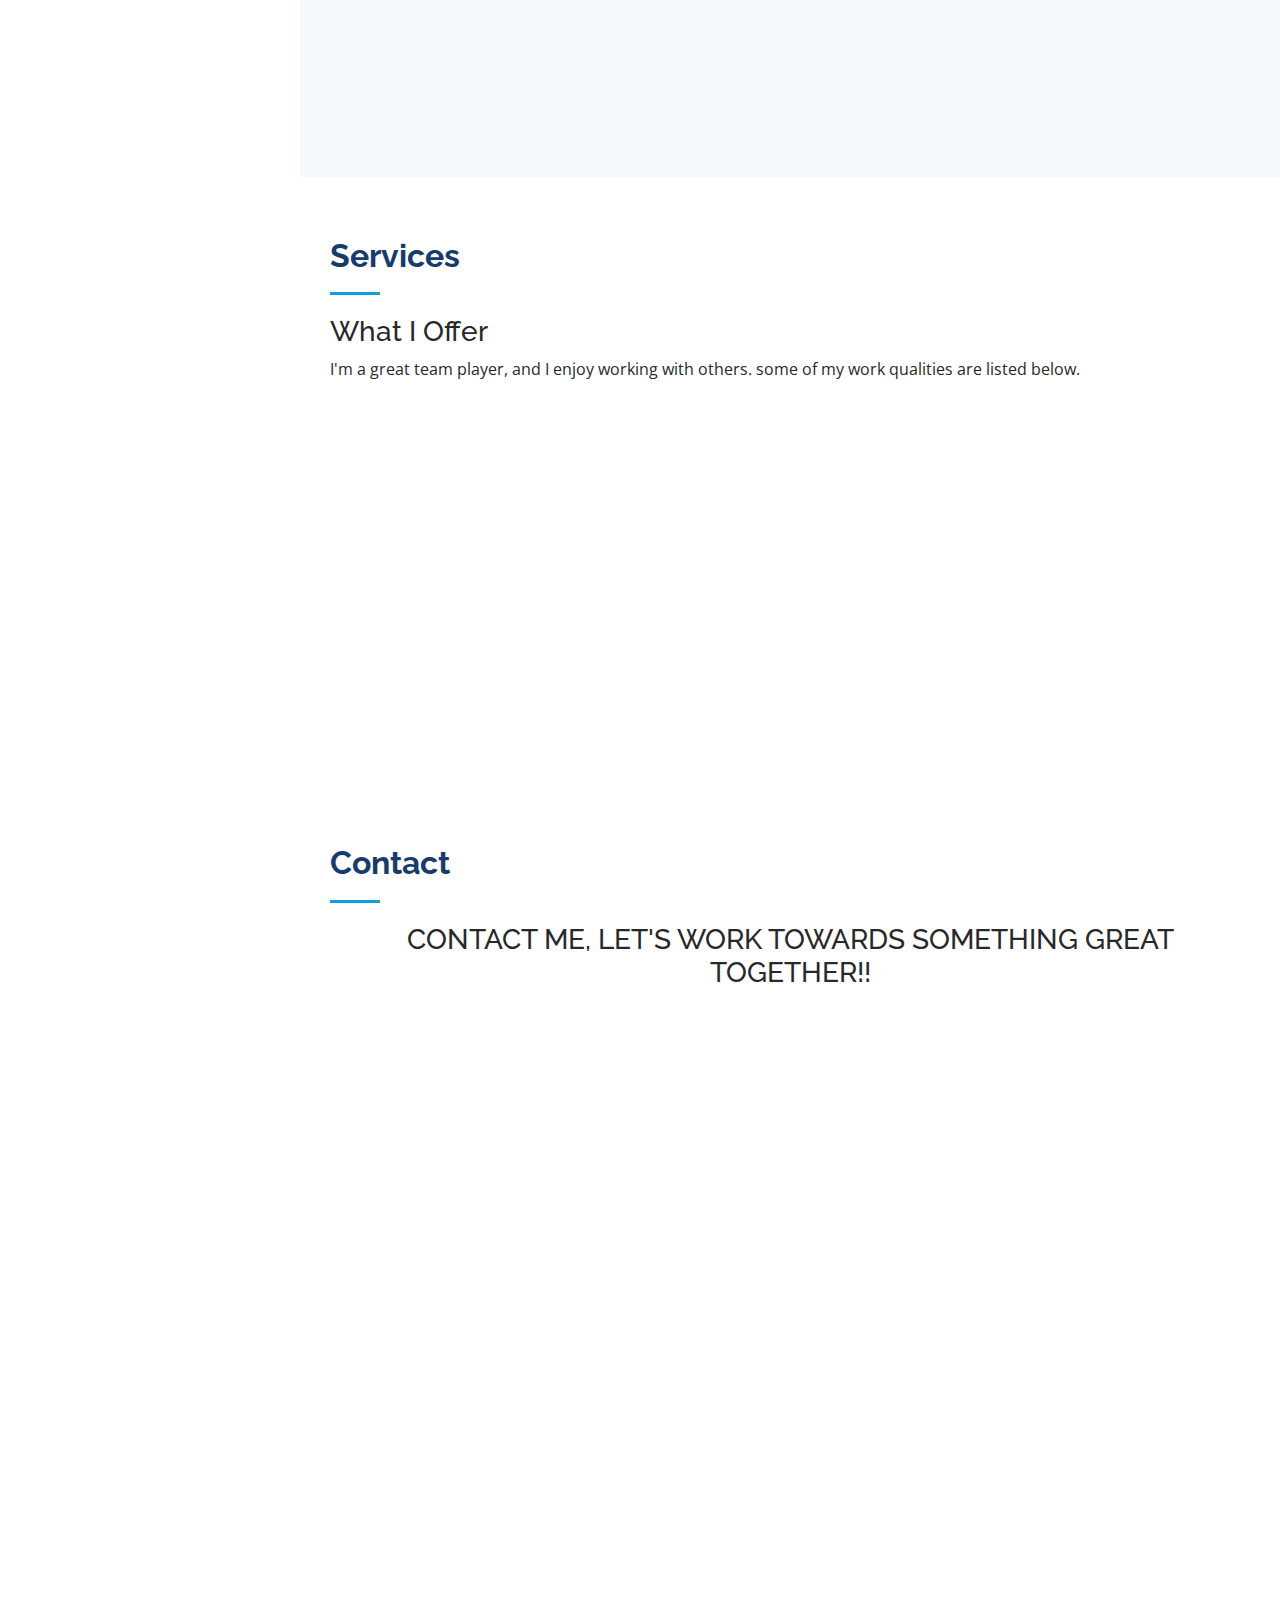
==== commit 785f357a: "finalized version" ====
--- a/index.html
+++ b/index.html
@@ -71,10 +71,10 @@
 					/>
 					<h1 class="text-light"><a href="index.html">Robel Dejene</a></h1>
 					<div class="social-links mt-3 text-center">
-						<a href="https://x.com/DejeneRovel" class="twitter" target="_blank"
-							><i class="bx bxl-twitter"></i
+						<a href="https://github.com/Robel-dejene" class="twitter" target="_blank"
+							><i class="bx bxl-github"></i
 						></a>
-						<a
+						<!-- <a
 							href="https://www.facebook.com/robel.dejene.1"
 							class="facebook"
 							target="_blank"
@@ -85,7 +85,7 @@
 							class="instagram"
 							target="_blank"
 							><i class="bx bxl-instagram"></i
-						></a>
+						></a> -->
 						<a href="#" class="google-plus" target="_blank"
 							><i class="bx bxl-skype"></i
 						></a>
@@ -148,7 +148,7 @@
 					I'm
 					<span
 						class="typed"
-						data-typed-items="Full stack developer, cloud practitioner"
+						data-typed-items="Full stack Developer, Cloud Consultant"
 					></span>
 				</p>
 			</div>
@@ -185,7 +185,7 @@
 							<img src="assets/img/robel.JPG" class="img-fluid" alt="" />
 						</div>
 						<div class="col-lg-8 pt-4 pt-lg-0 content" data-aos="fade-left">
-							<h3>Full-Stack developer &amp; Cloud practitioner.</h3>
+							<h3>Full-Stack Developer &amp; Cloud Consultant.</h3>
 							<p class="fst-italic">personal information</p>
 							<div class="row">
 								<div class="col-lg-6">
@@ -233,7 +233,7 @@
 			<!-- End About Section -->
 
 			<!-- ======= Facts Section ======= -->
-			<section id="facts" class="facts">
+			<!-- <section id="facts" class="facts">
 				<div class="container">
 					<div class="section-title">
 						<h2>Facts</h2>
@@ -314,7 +314,7 @@
 						</div>
 					</div>
 				</div>
-			</section>
+			</section> -->
 			<!-- End Facts Section -->
 
 			<!-- ======= Skills Section ======= -->
@@ -323,17 +323,20 @@
 					<div class="section-title">
 						<h2>Skills</h2>
 						<p>
-							Magnam dolores commodi suscipit. Necessitatibus eius consequatur
-							ex aliquid fuga eum quidem. Sit sint consectetur velit. Quisquam
-							quos quisquam cupiditate. Et nemo qui impedit suscipit alias ea.
-							Quia fugiat sit in iste officiis commodi quidem hic quas.
+							I am a proficient web developer with extensive experience in
+							building dynamic and responsive applications. I specialize in
+							front-end development, creating visually appealing and
+							user-friendly interfaces. My expertise extends to back-end
+							development, where I efficiently manage server-side operations and
+							database integrations. My comprehensive skill set enables me to
+							deliver robust and efficient web solutions.
 						</p>
 					</div>
 
 					<div class="row skills-content">
 						<div class="col-lg-6" data-aos="fade-up">
 							<div class="progress">
-								<span class="skill">HTML <i class="val">100%</i></span>
+								<span class="skill">React<i class="val"></i></span>
 								<div class="progress-bar-wrap">
 									<div
 										class="progress-bar"
@@ -346,12 +349,12 @@
 							</div>
 
 							<div class="progress">
-								<span class="skill">CSS <i class="val">90%</i></span>
+								<span class="skill">CSS<i class="val"></i></span>
 								<div class="progress-bar-wrap">
 									<div
 										class="progress-bar"
 										role="progressbar"
-										aria-valuenow="90"
+										aria-valuenow="100"
 										aria-valuemin="0"
 										aria-valuemax="100"
 									></div>
@@ -359,40 +362,76 @@
 							</div>
 
 							<div class="progress">
-								<span class="skill">JavaScript <i class="val">75%</i></span>
+								<span class="skill">JavaScript<i class="val"></i></span>
 								<div class="progress-bar-wrap">
 									<div
 										class="progress-bar"
 										role="progressbar"
-										aria-valuenow="75"
+										aria-valuenow="100"
 										aria-valuemin="0"
 										aria-valuemax="100"
 									></div>
 								</div>
 							</div>
-						</div>
-
-						<div class="col-lg-6" data-aos="fade-up" data-aos-delay="100">
 							<div class="progress">
-								<span class="skill">Bootstrap <i class="val">80%</i></span>
+								<span class="skill">NodeJs<i class="val"></i></span>
 								<div class="progress-bar-wrap">
 									<div
 										class="progress-bar"
 										role="progressbar"
-										aria-valuenow="80"
+										aria-valuenow="100"
 										aria-valuemin="0"
 										aria-valuemax="100"
 									></div>
 								</div>
 							</div>
-
+						</div>
+
+						<div class="col-lg-6" data-aos="fade-up" data-aos-delay="100">
 							<div class="progress">
-								<span class="skill">React <i class="val">90%</i></span>
+								<span class="skill">Bootstrap<i class="val"></i></span>
 								<div class="progress-bar-wrap">
 									<div
 										class="progress-bar"
 										role="progressbar"
-										aria-valuenow="90"
+										aria-valuenow="100"
+										aria-valuemin="0"
+										aria-valuemax="100"
+									></div>
+								</div>
+							</div>
+
+							<div class="progress">
+								<span class="skill">ExpressJs<i class="val"></i></span>
+								<div class="progress-bar-wrap">
+									<div
+										class="progress-bar"
+										role="progressbar"
+										aria-valuenow="100"
+										aria-valuemin="0"
+										aria-valuemax="100"
+									></div>
+								</div>
+							</div>
+							<div class="progress">
+								<span class="skill">MySQL<i class="val"></i></span>
+								<div class="progress-bar-wrap">
+									<div
+										class="progress-bar"
+										role="progressbar"
+										aria-valuenow="100"
+										aria-valuemin="0"
+										aria-valuemax="100"
+									></div>
+								</div>
+							</div>
+							<div class="progress">
+								<span class="skill">HTML<i class="val"></i></span>
+								<div class="progress-bar-wrap">
+									<div
+										class="progress-bar"
+										role="progressbar"
+										aria-valuenow="100"
 										aria-valuemin="0"
 										aria-valuemax="100"
 									></div>
@@ -414,107 +453,18 @@
 			<!-- ======= Resume Section ======= -->
 			<section id="resume" class="resume">
 				<div class="container">
-					<div class="section-title">
-						<h2>Resume</h2>
-						<p>
-							Magnam dolores commodi suscipit. Necessitatibus eius consequatur
-							ex aliquid fuga eum quidem. Sit sint consectetur velit. Quisquam
-							quos quisquam cupiditate. Et nemo qui impedit suscipit alias ea.
-							Quia fugiat sit in iste officiis commodi quidem hic quas.
-						</p>
-					</div>
-
-					<div class="row">
-						<div class="col-lg-6" data-aos="fade-up">
-							<h3 class="resume-title">Sumary</h3>
-							<div class="resume-item pb-0">
-								<h4>Robel Dejene</h4>
-								<p>
-									<em
-										>Innovative and deadline-driven Graphic Designer with 3+
-										years of experience designing and developing user-centered
-										digital/print marketing material from initial concept to
-										final, polished deliverable.</em
-									>
-								</p>
-								<ul>
-									<li>Portland par 127,Orlando, FL</li>
-									<li>(123) 456-7891</li>
-									<li>alice.barkley@example.com</li>
-								</ul>
-							</div>
-
-							<h3 class="resume-title">Education</h3>
-							<div class="resume-item">
-								<h4>Master of Fine Arts &amp; Graphic Design</h4>
-								<h5>2015 - 2016</h5>
-								<p><em>Rochester Institute of Technology, Rochester, NY</em></p>
-								<p>
-									Qui deserunt veniam. Et sed aliquam labore tempore sed
-									quisquam iusto autem sit. Ea vero voluptatum qui ut
-									dignissimos deleniti nerada porti sand markend
-								</p>
-							</div>
-							<div class="resume-item">
-								<h4>Bachelor of Fine Arts &amp; Graphic Design</h4>
-								<h5>2010 - 2014</h5>
-								<p><em>Rochester Institute of Technology, Rochester, NY</em></p>
-								<p>
-									Quia nobis sequi est occaecati aut. Repudiandae et iusto quae
-									reiciendis et quis Eius vel ratione eius unde vitae rerum
-									voluptates asperiores voluptatem Earum molestiae consequatur
-									neque etlon sader mart dila
-								</p>
-							</div>
-						</div>
-						<div class="col-lg-6" data-aos="fade-up" data-aos-delay="100">
-							<h3 class="resume-title">Professional Experience</h3>
-							<div class="resume-item">
-								<h4>Senior graphic design specialist</h4>
-								<h5>2019 - Present</h5>
-								<p><em>Experion, New York, NY </em></p>
-								<ul>
-									<li>
-										Lead in the design, development, and implementation of the
-										graphic, layout, and production communication materials
-									</li>
-									<li>
-										Delegate tasks to the 7 members of the design team and
-										provide counsel on all aspects of the project.
-									</li>
-									<li>
-										Supervise the assessment of all graphic materials in order
-										to ensure quality and accuracy of the design
-									</li>
-									<li>
-										Oversee the efficient use of production project budgets
-										ranging from $2,000 - $25,000
-									</li>
-								</ul>
-							</div>
-							<div class="resume-item">
-								<h4>Graphic design specialist</h4>
-								<h5>2017 - 2018</h5>
-								<p><em>Stepping Stone Advertising, New York, NY</em></p>
-								<ul>
-									<li>
-										Developed numerous marketing programs (logos,
-										brochures,infographics, presentations, and advertisements).
-									</li>
-									<li>
-										Managed up to 5 projects or tasks at a given time while
-										under pressure
-									</li>
-									<li>
-										Recommended and consulted with clients on the most
-										appropriate graphic design
-									</li>
-									<li>
-										Created 4+ design presentations and proposals a month for
-										clients and account managers
-									</li>
-								</ul>
-							</div>
+					<div class="section-title view">
+						<h2>View My Resume</h2>
+						<div class="middle">
+							<div class="mb-3">
+								Detailed resume can be downloaded right below.
+							</div>
+							<a
+								target="_blank"
+								href="https://drive.google.com/file/d/1hGy3Fgcr5HYrsXuebe6QJZrbQjTFlF5J/view"
+							>
+								<button class="myResume">MY RESUME</button>
+							</a>
 						</div>
 					</div>
 				</div>
@@ -554,10 +504,14 @@
 								<h4 class="discription">Apple website replica with react</h4>
 								<div class="portfolio-links">
 									<a
-										href="https://github.com/Robel-dejene/AppleFullStack" target="_blank"
+										href="https://github.com/Robel-dejene/AppleFullStack"
+										target="_blank"
 										><h6>VIEW CODE ON GITHUB</h6></a
 									>
-									<a href="https://apple-responsive-frontend.vercel.app/" target="_blank" title="More Details"
+									<a
+										href="https://apple-responsive-frontend.vercel.app/"
+										target="_blank"
+										title="More Details"
 										><h6>VIEW SITE</h6></a
 									>
 								</div>
@@ -599,10 +553,13 @@
 								</h4>
 								<div class="portfolio-links">
 									<a
-										href="https://github.com/Robel-dejene/evangadi-forum-client-with-supabase" target="_blank"
+										href="https://github.com/Robel-dejene/evangadi-forum-client-with-supabase"
+										target="_blank"
 										><h6>VIEW CODE ON GITHUB</h6></a
 									>
-									<a href="https://evangadi-forum-client-with-supabase-liql.vercel.app/"  target="_blank"
+									<a
+										href="https://evangadi-forum-client-with-supabase-liql.vercel.app/"
+										target="_blank"
 										><h6>VIEW SITE</h6></a
 									>
 								</div>
@@ -619,10 +576,14 @@
 								<h4 class="discription">Netflix Clone</h4>
 								<div class="portfolio-links">
 									<a
-										href="https://github.com/Robel-dejene/Netflix-Clone-2024/tree/main/netflix-clone"  target="_blank"
+										href="https://github.com/Robel-dejene/Netflix-Clone-2024/tree/main/netflix-clone"
+										target="_blank"
 										><h6>VIEW CODE ON GITHUB</h6></a
 									>
-									<a href="https://robel-dejene.github.io/Netflix-Clone-2024/"  target="_blank" title="More Details"
+									<a
+										href="https://robel-dejene.github.io/Netflix-Clone-2024/"
+										target="_blank"
+										title="More Details"
 										><h6>VIEW SITE</h6></a
 									>
 								</div>
--- a/assets/css/coustom.css
+++ b/assets/css/coustom.css
@@ -21,3 +21,27 @@
 .box:hover .discription{
 	display: block;
 }
+.myResume {
+	background-color: #425cbb;
+	color: white;
+	border: none;
+	padding: 15px;
+	border-radius: 5px;
+	width: 20vw;
+	margin-top: 5vh;
+	cursor: pointer;
+}
+.myResume a{
+	color: white;
+}
+.myResume:hover a{
+	color: #425cbb;
+}
+.myResume:hover{
+	background-color: lightgray;
+	border: 1px solid black;
+}
+
+.middle {
+	text-align: center;
+}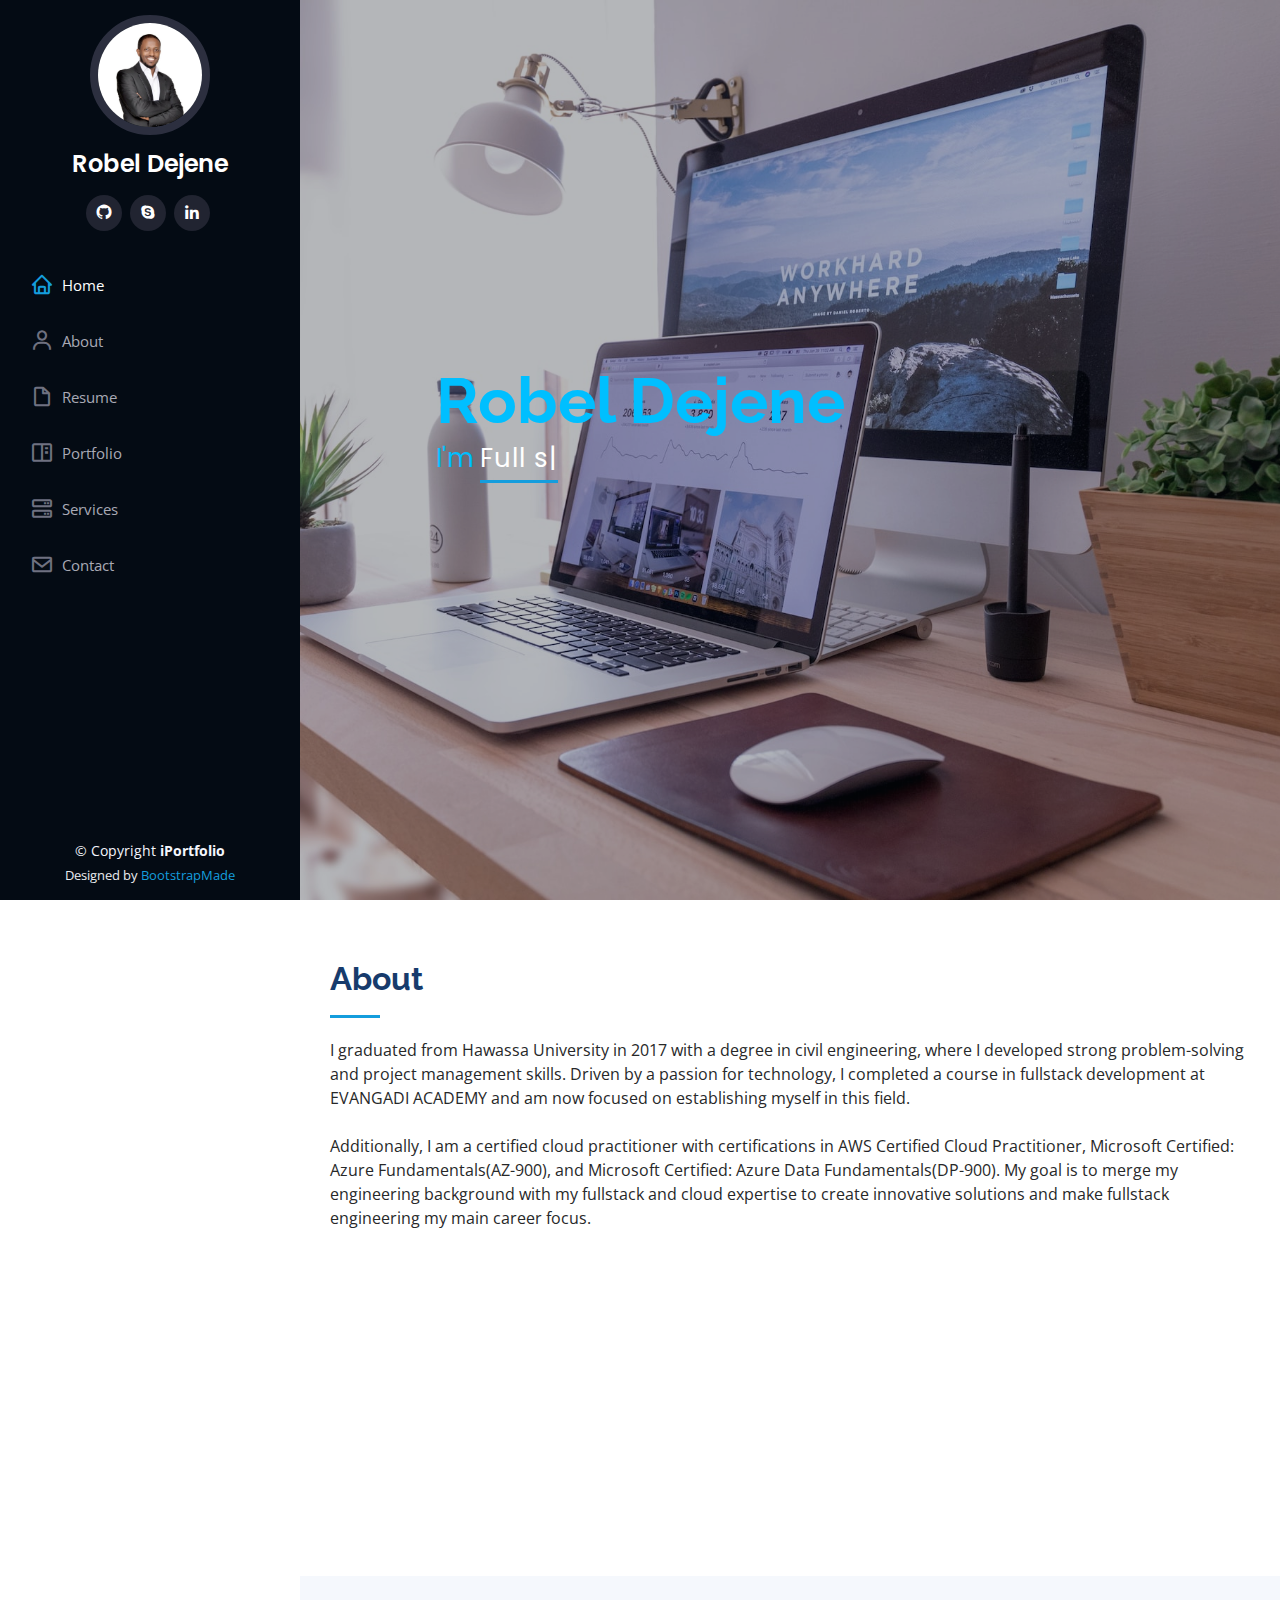
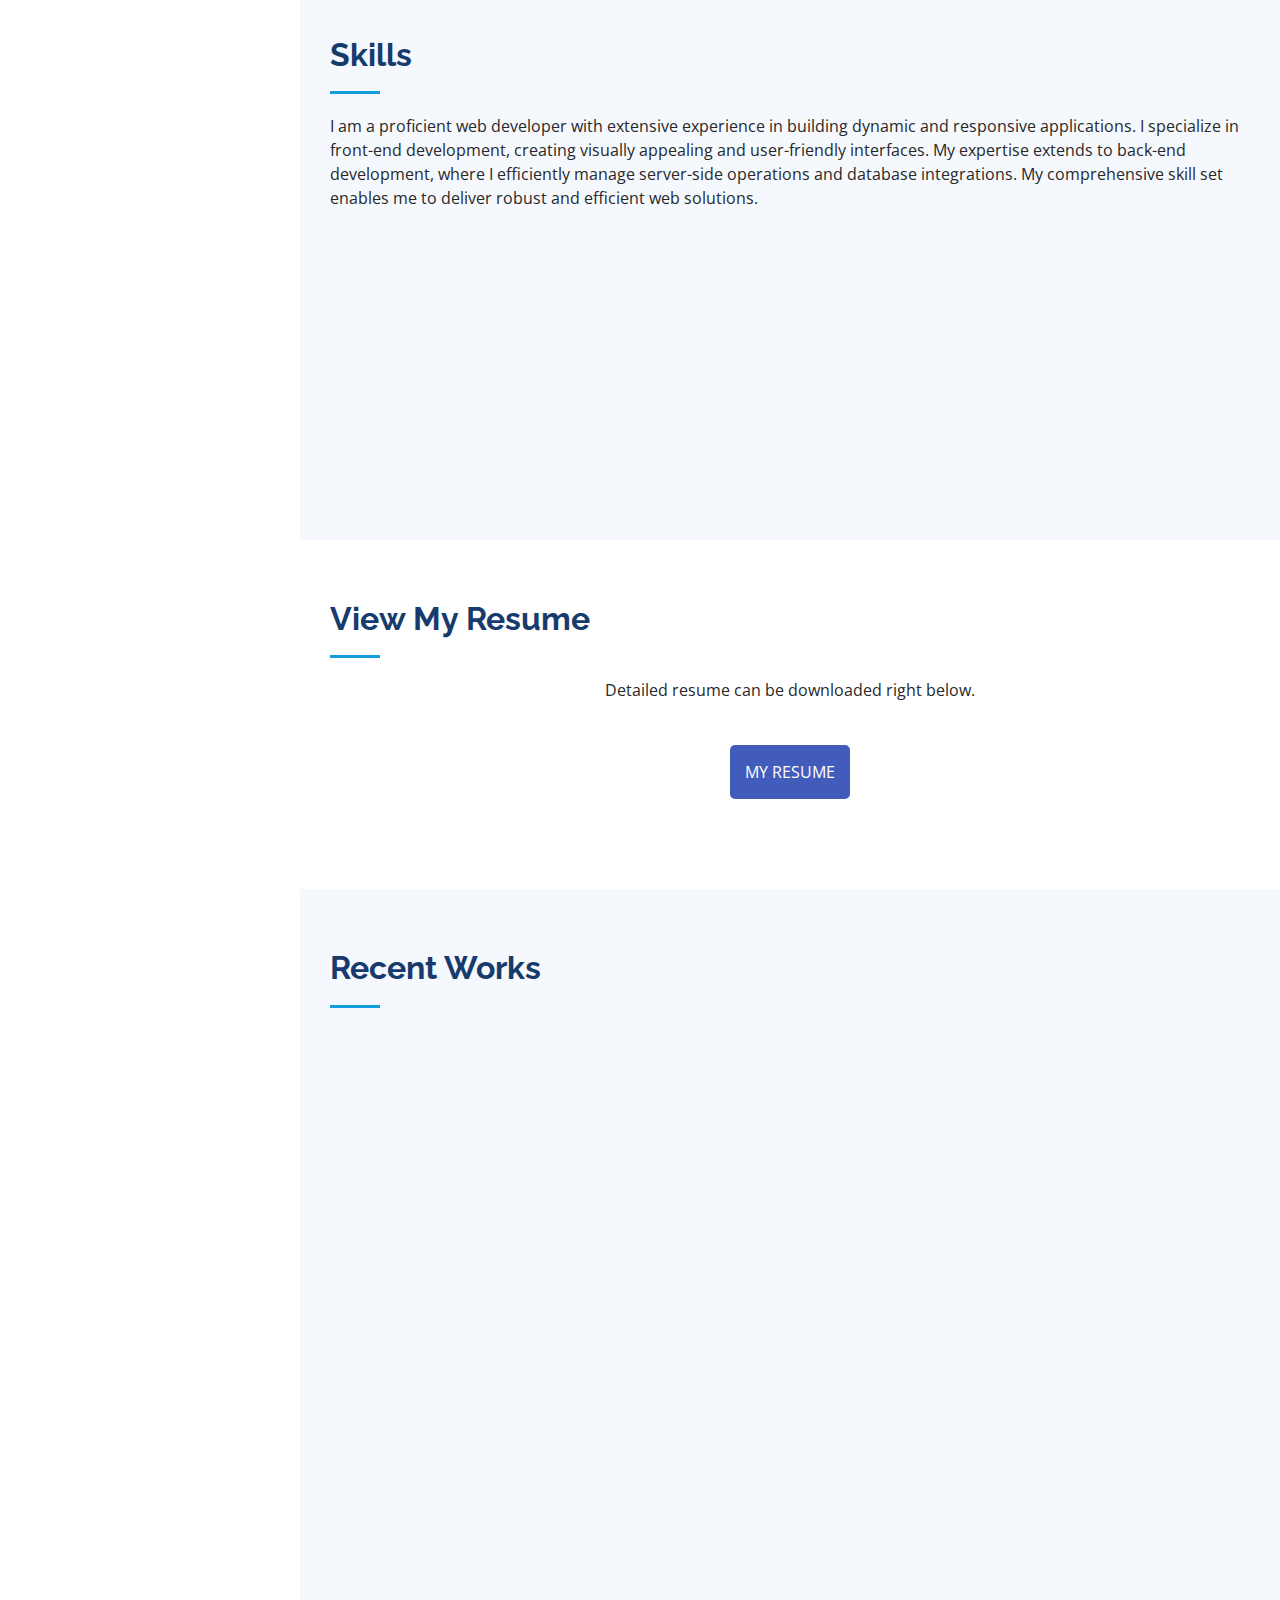
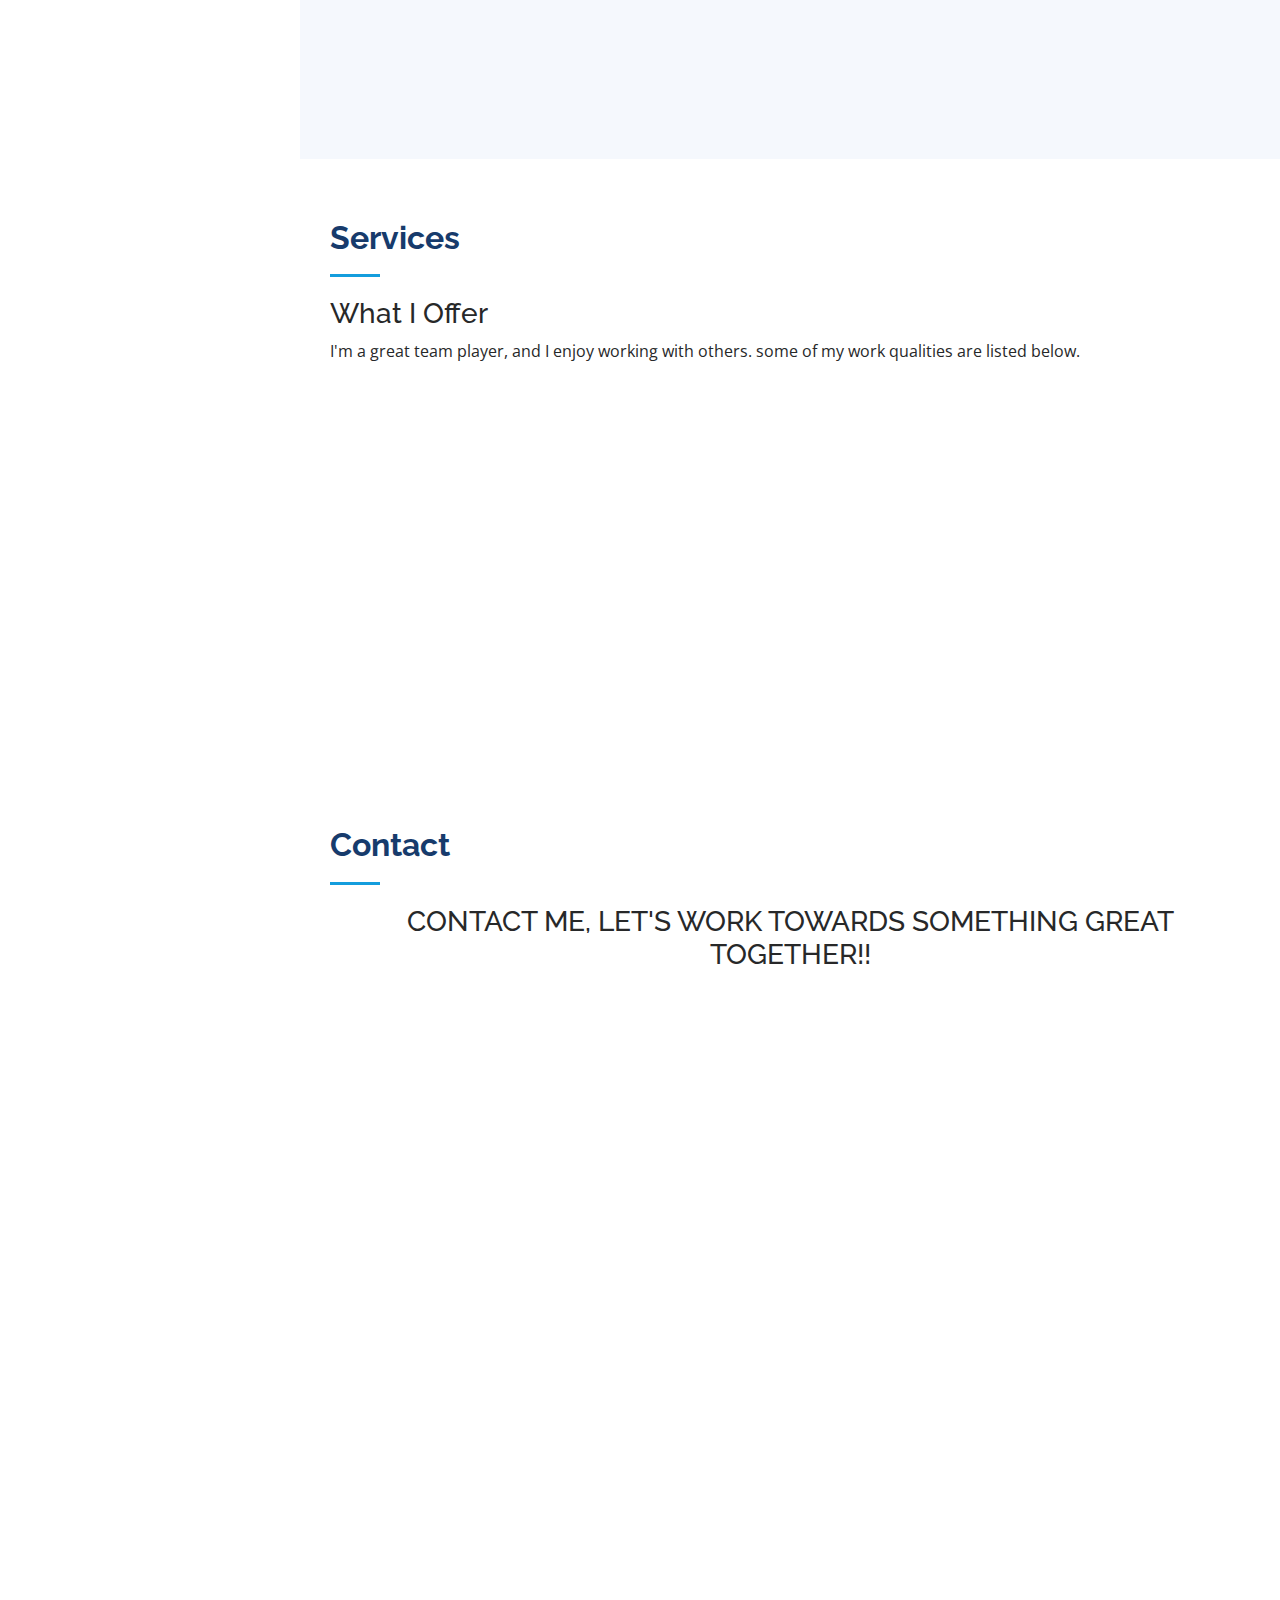
==== commit f935dda3: "cv included in the folder ("removed the google drive cv link")" ====
--- a/index.html
+++ b/index.html
@@ -461,7 +461,7 @@
 							</div>
 							<a
 								target="_blank"
-								href="https://drive.google.com/file/d/1hGy3Fgcr5HYrsXuebe6QJZrbQjTFlF5J/view"
+								href="./assets/cv/Robel dejene cv.pdf"
 							>
 								<button class="myResume">MY RESUME</button>
 							</a>
--- a/assets/css/coustom.css
+++ b/assets/css/coustom.css
@@ -27,8 +27,8 @@
 	border: none;
 	padding: 15px;
 	border-radius: 5px;
-	width: 20vw;
-	margin-top: 5vh;
+	/* width: 20px; */
+	margin-top: 3vh;
 	cursor: pointer;
 }
 .myResume a{
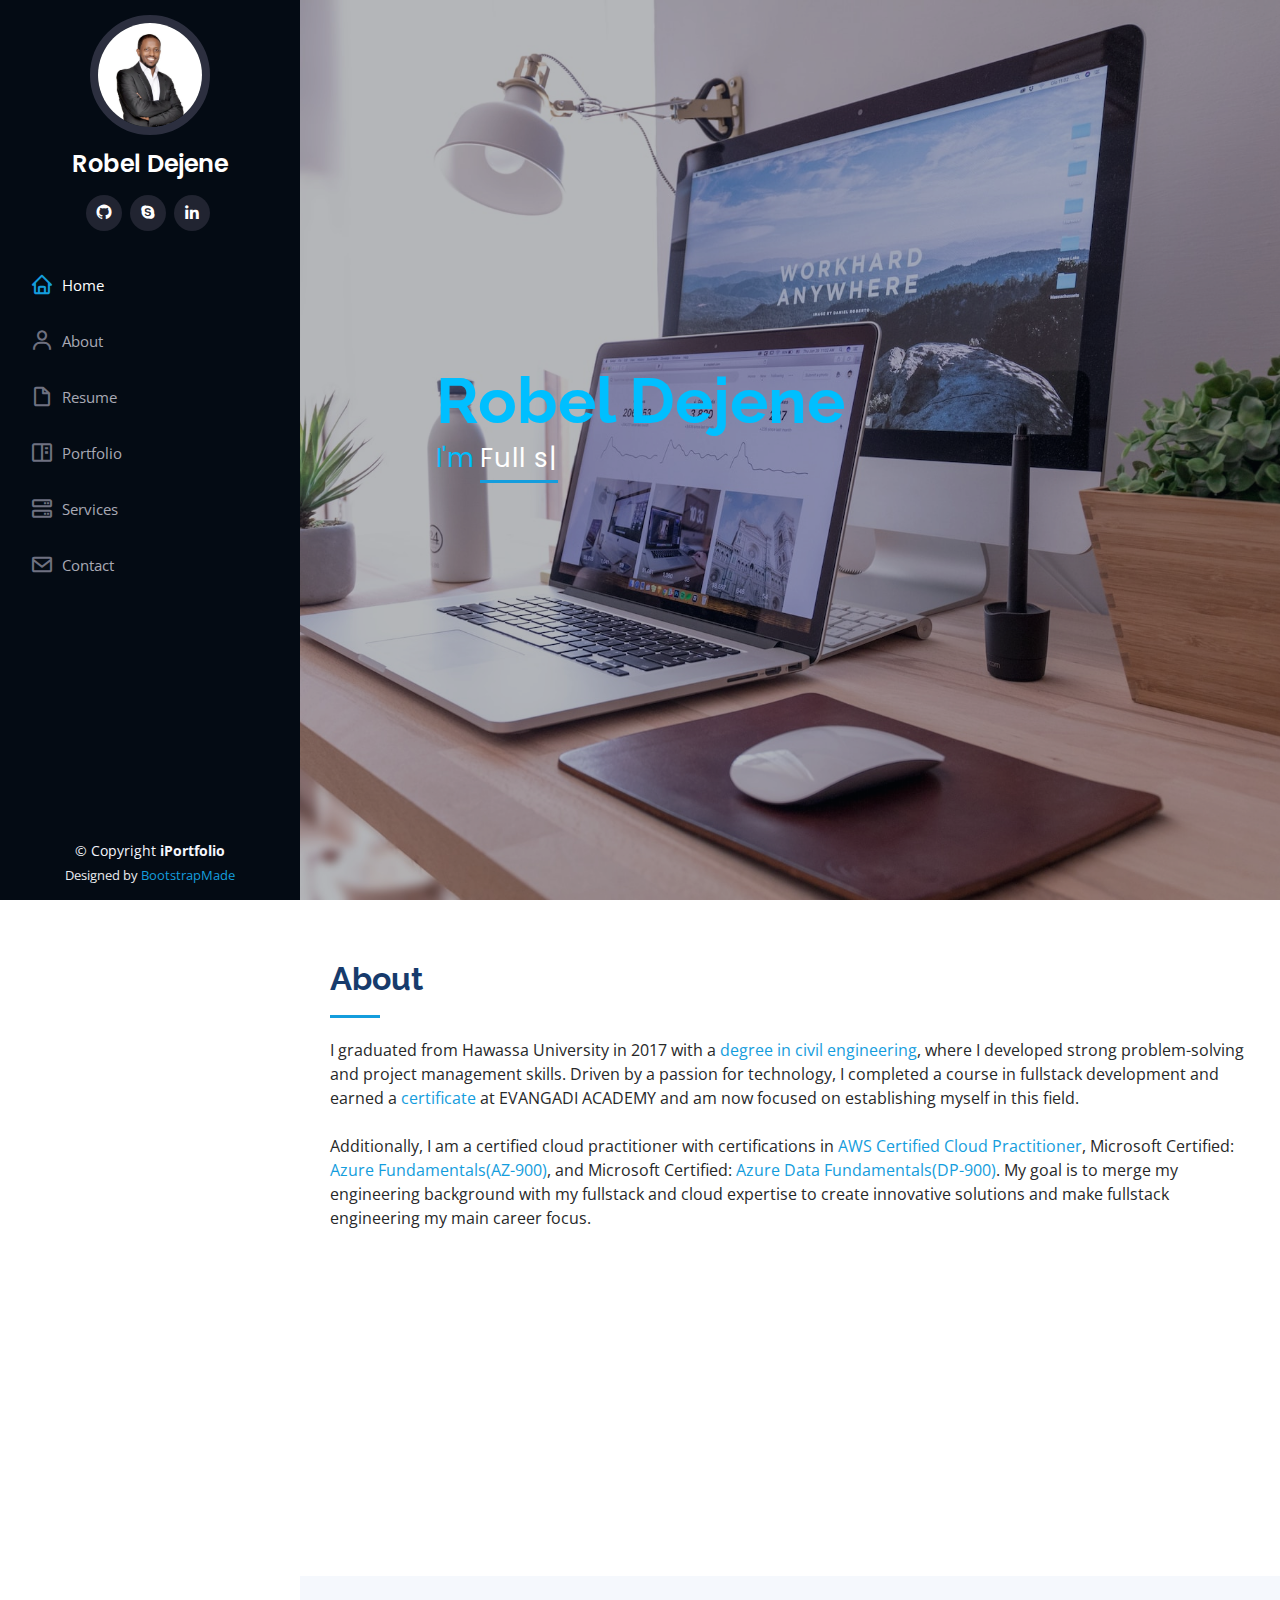
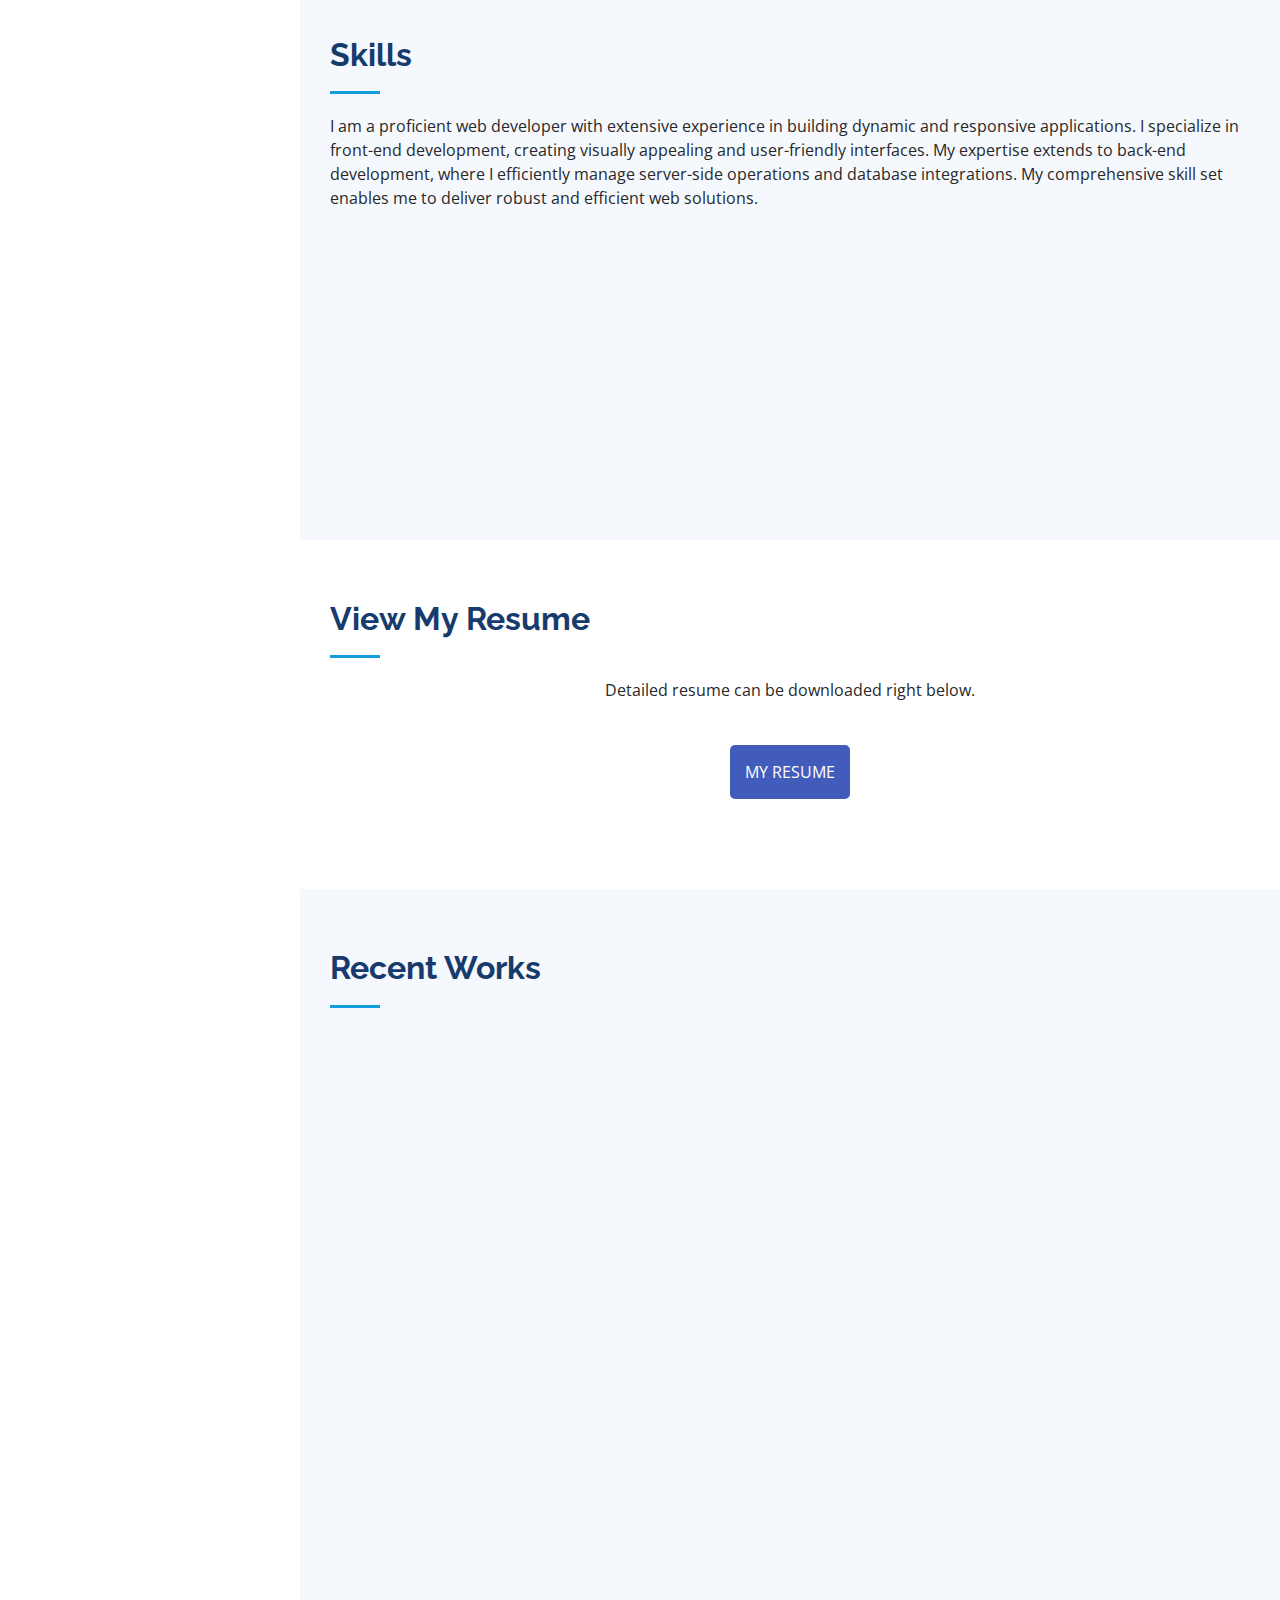
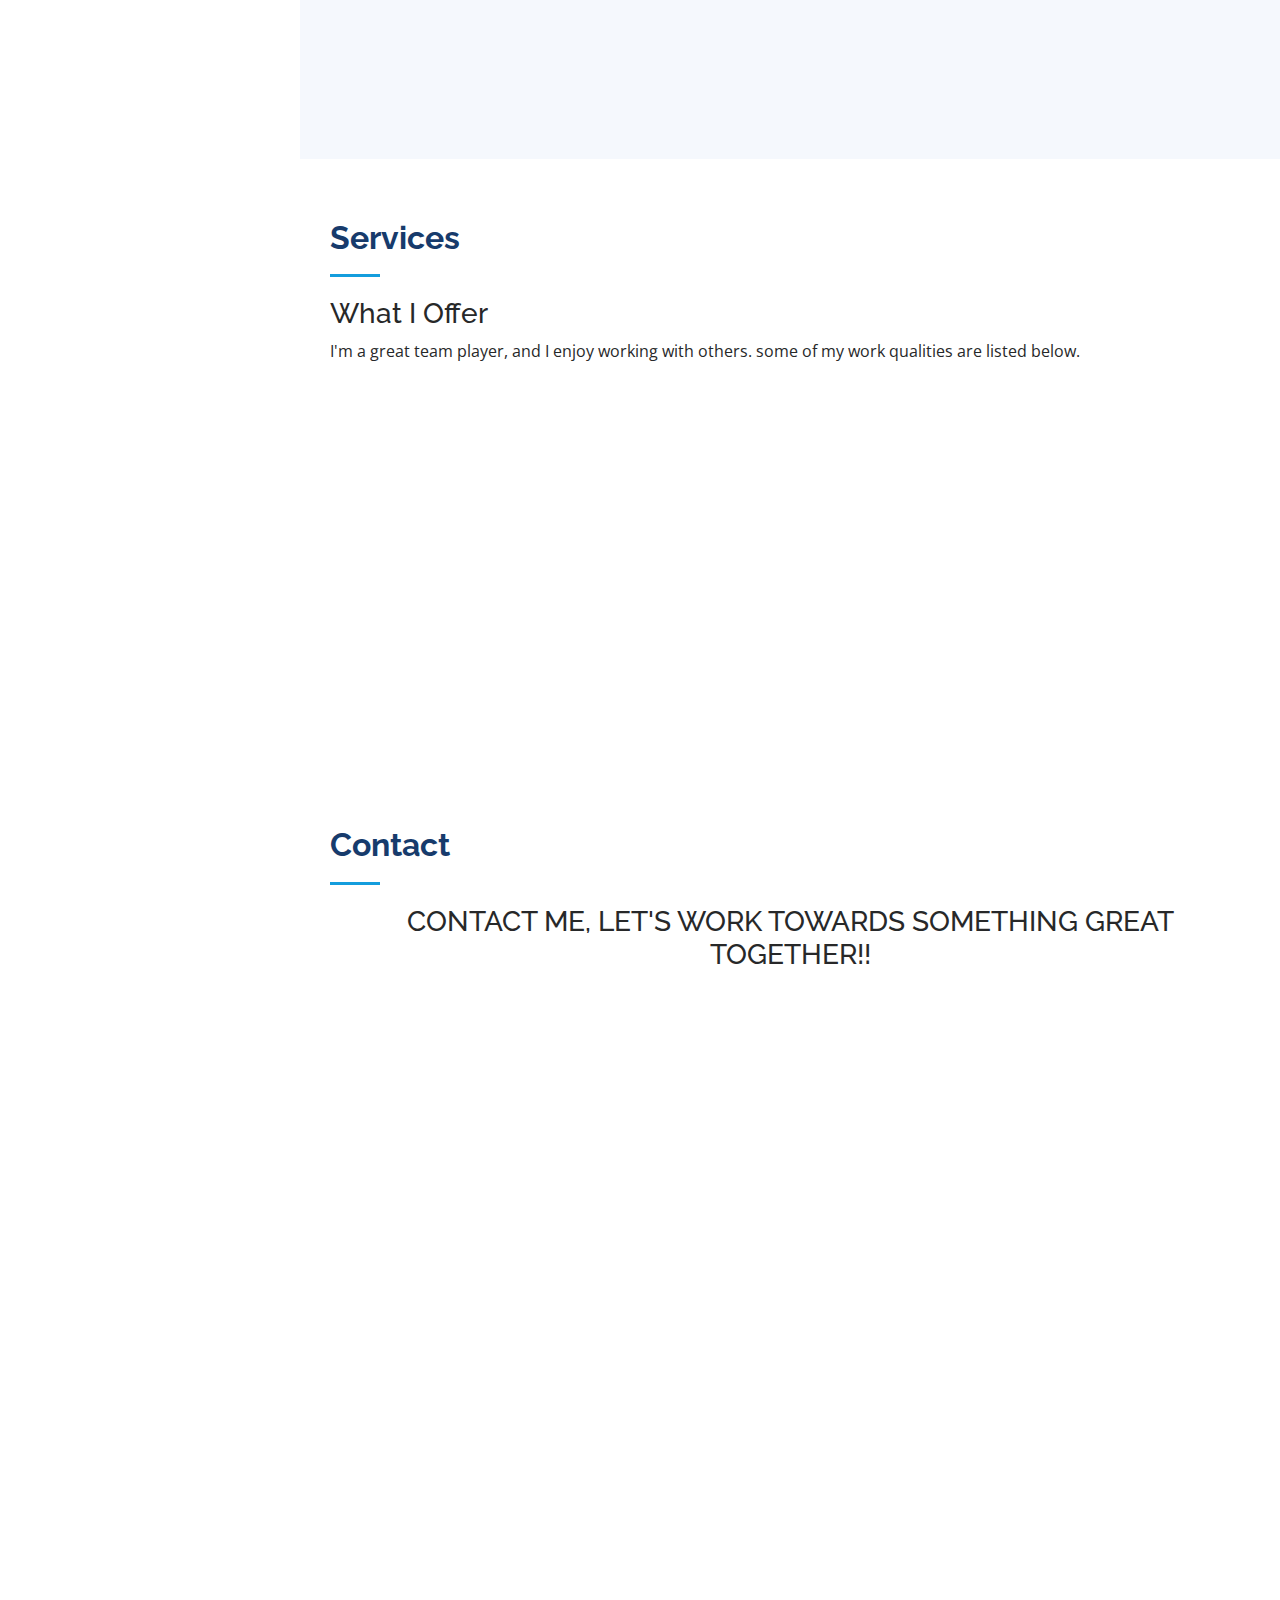
==== commit 2d114a95: "credentials with hyperlink connection" ====
--- a/index.html
+++ b/index.html
@@ -162,18 +162,18 @@
 					<div class="section-title">
 						<h2>About</h2>
 						<p>
-							I graduated from Hawassa University in 2017 with a degree in civil
-							engineering, where I developed strong problem-solving and project
+							I graduated from Hawassa University in 2017 with a <a target="_blank" href="./assets/credentials/BSC CIVIL ENGINEERING.pdf">degree in civil
+							engineering</a>, where I developed strong problem-solving and project
 							management skills. Driven by a passion for technology, I completed
-							a course in fullstack development at EVANGADI ACADEMY and am now
+							a course in fullstack development and earned a <a href="./assets/credentials/RobelDejene.jpg" target="_blank">certificate</a> at EVANGADI ACADEMY and am now
 							focused on establishing myself in this field.
 						</p>
 						<br />
 						<p>
 							Additionally, I am a certified cloud practitioner with
-							certifications in AWS Certified Cloud Practitioner, Microsoft
-							Certified: Azure Fundamentals(AZ-900), and Microsoft Certified:
-							Azure Data Fundamentals(DP-900). My goal is to merge my
+							certifications in <a target="_blank" href="https://www.credly.com/badges/7f4fc61b-e3ea-44c2-9bd3-606bb67e6f20/linked_in?t=rofrrr">AWS Certified Cloud Practitioner</a>, Microsoft
+							Certified: <a href="https://www.credly.com/badges/dc8f11bb-e86c-457b-9392-498bd73fec9c" target="_blank">Azure Fundamentals(AZ-900)</a>, and Microsoft Certified:
+							<a target="_blank" href="https://www.credly.com/badges/17108f8a-48fd-4135-815f-26828dfa73ad">Azure Data Fundamentals(DP-900)</a>. My goal is to merge my
 							engineering background with my fullstack and cloud expertise to
 							create innovative solutions and make fullstack engineering my main
 							career focus.
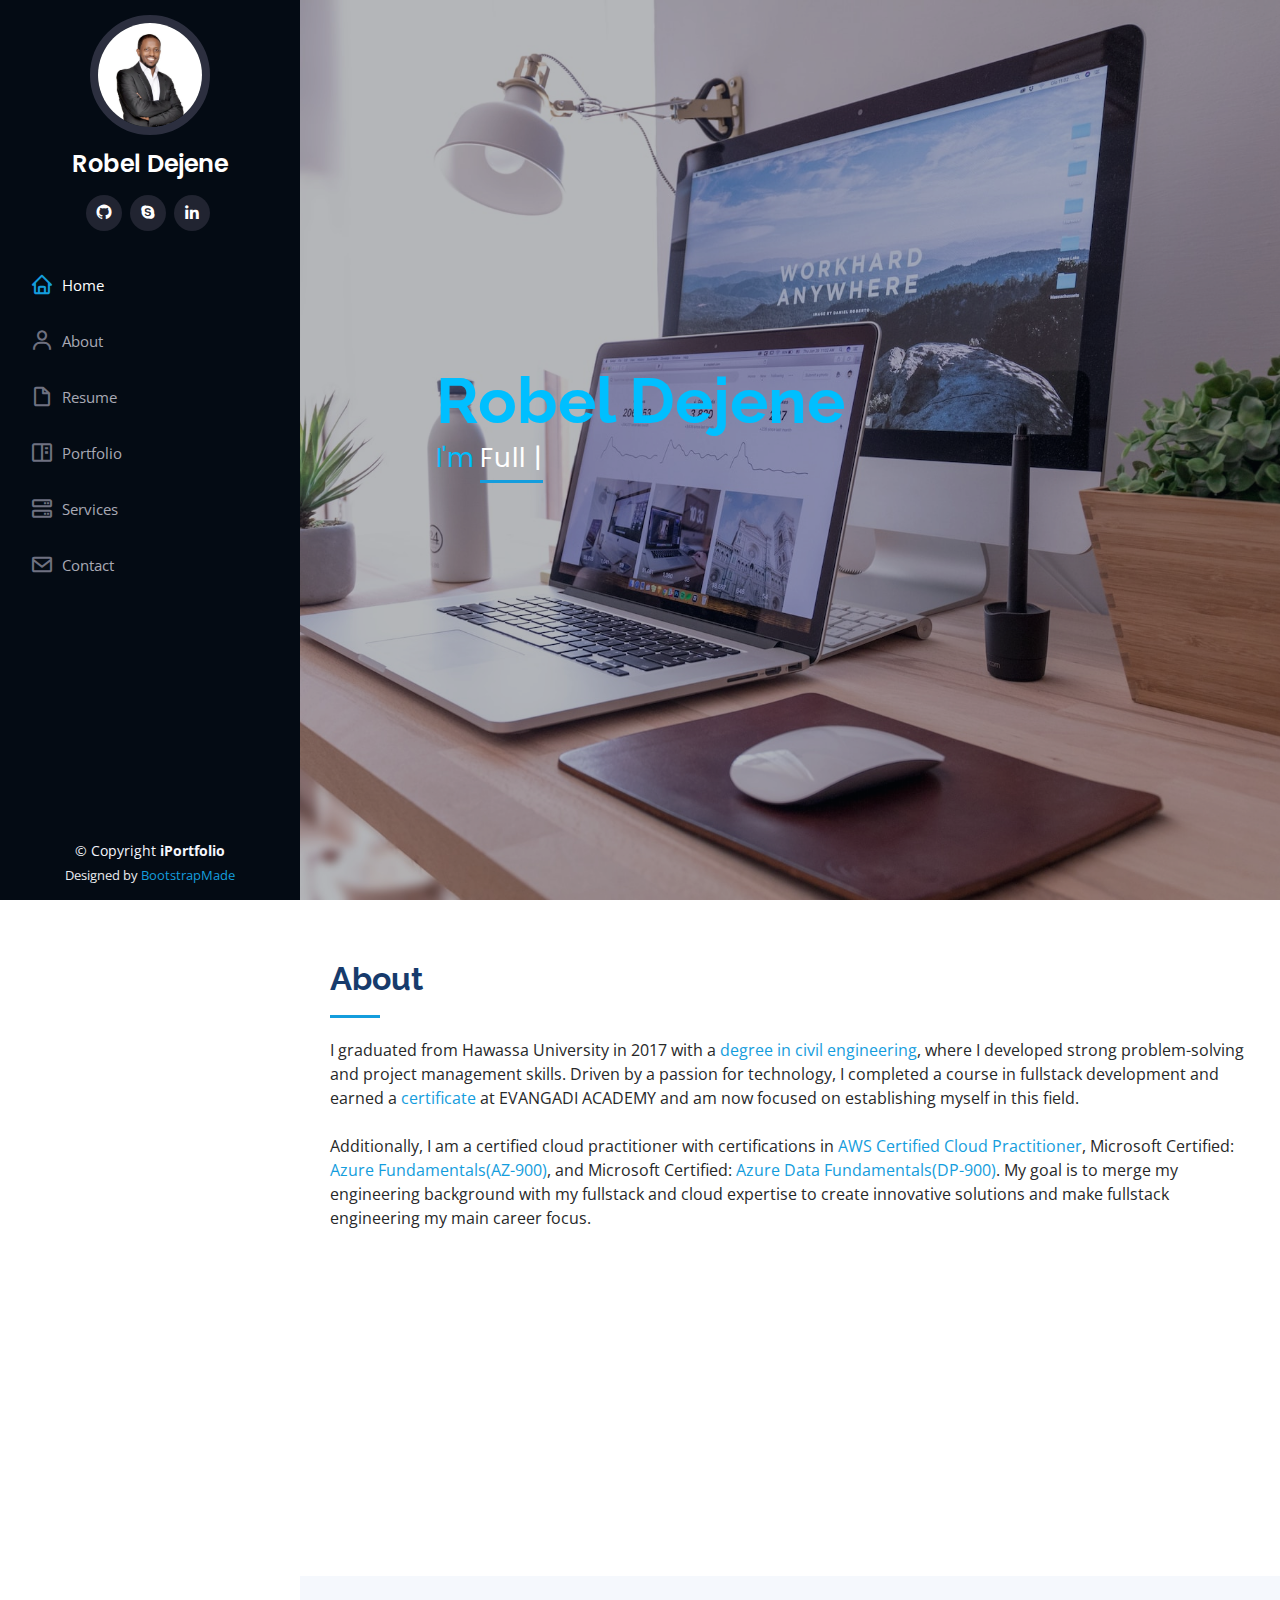
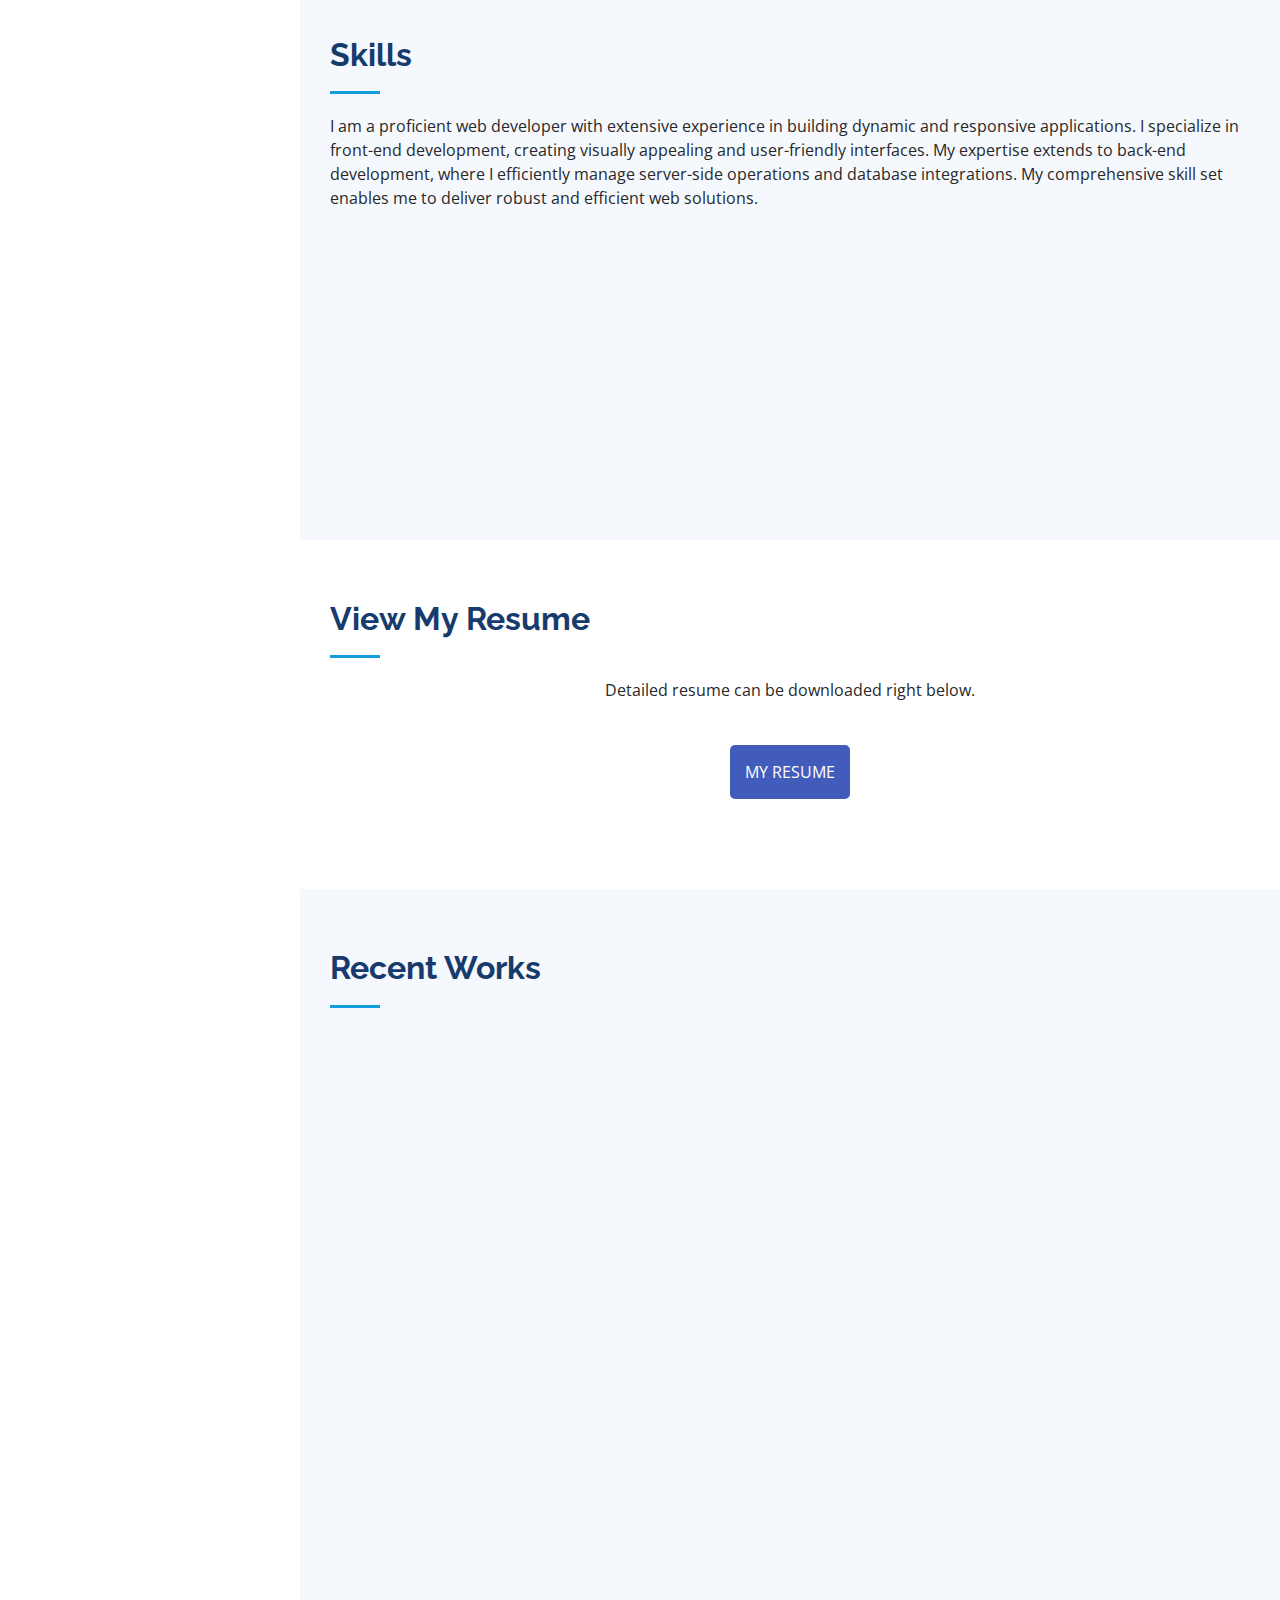
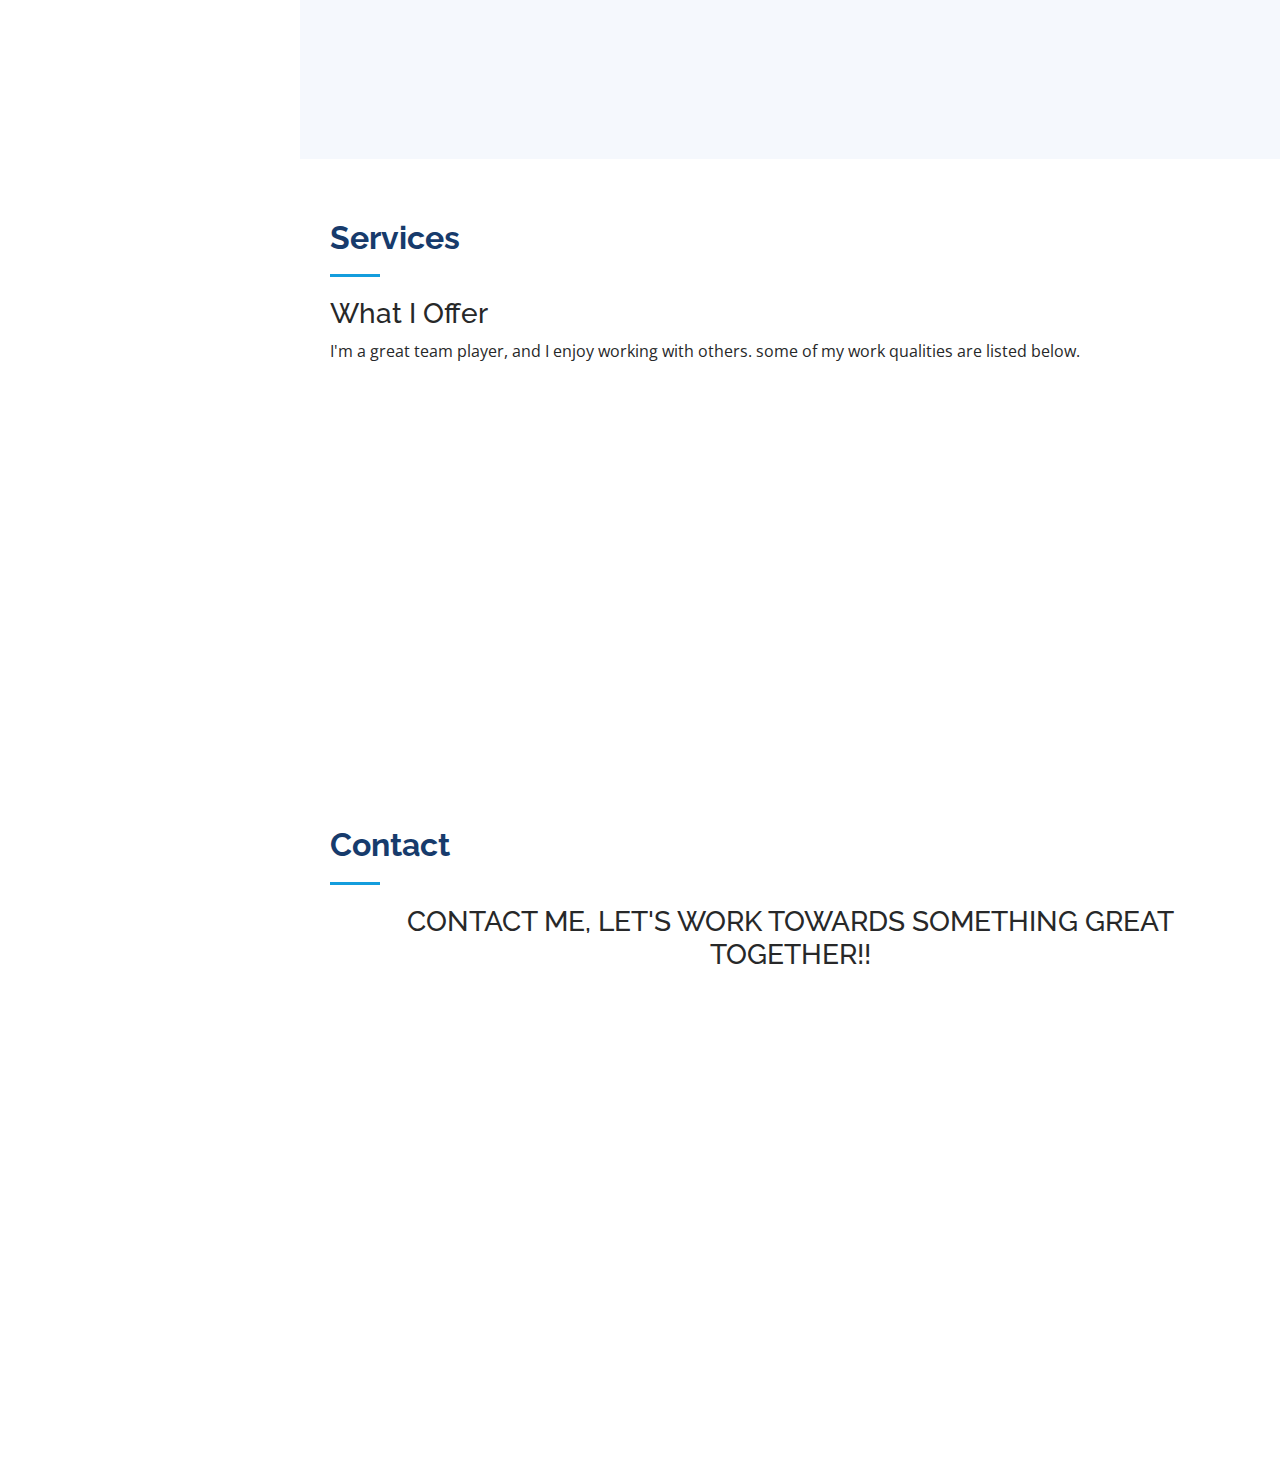
==== commit 3dc74ecd: "correction on contact page" ====
--- a/index.html
+++ b/index.html
@@ -71,7 +71,10 @@
 					/>
 					<h1 class="text-light"><a href="index.html">Robel Dejene</a></h1>
 					<div class="social-links mt-3 text-center">
-						<a href="https://github.com/Robel-dejene" class="twitter" target="_blank"
+						<a
+							href="https://github.com/Robel-dejene"
+							class="twitter"
+							target="_blank"
 							><i class="bx bxl-github"></i
 						></a>
 						<!-- <a
@@ -162,21 +165,41 @@
 					<div class="section-title">
 						<h2>About</h2>
 						<p>
-							I graduated from Hawassa University in 2017 with a <a target="_blank" href="./assets/credentials/BSC CIVIL ENGINEERING.pdf">degree in civil
-							engineering</a>, where I developed strong problem-solving and project
-							management skills. Driven by a passion for technology, I completed
-							a course in fullstack development and earned a <a href="./assets/credentials/RobelDejene.jpg" target="_blank">certificate</a> at EVANGADI ACADEMY and am now
-							focused on establishing myself in this field.
+							I graduated from Hawassa University in 2017 with a
+							<a
+								target="_blank"
+								href="./assets/credentials/BSC CIVIL ENGINEERING.pdf"
+								>degree in civil engineering</a
+							>, where I developed strong problem-solving and project management
+							skills. Driven by a passion for technology, I completed a course
+							in fullstack development and earned a
+							<a href="./assets/credentials/RobelDejene.jpg" target="_blank"
+								>certificate</a
+							>
+							at EVANGADI ACADEMY and am now focused on establishing myself in
+							this field.
 						</p>
 						<br />
 						<p>
 							Additionally, I am a certified cloud practitioner with
-							certifications in <a target="_blank" href="https://www.credly.com/badges/7f4fc61b-e3ea-44c2-9bd3-606bb67e6f20/linked_in?t=rofrrr">AWS Certified Cloud Practitioner</a>, Microsoft
-							Certified: <a href="https://www.credly.com/badges/dc8f11bb-e86c-457b-9392-498bd73fec9c" target="_blank">Azure Fundamentals(AZ-900)</a>, and Microsoft Certified:
-							<a target="_blank" href="https://www.credly.com/badges/17108f8a-48fd-4135-815f-26828dfa73ad">Azure Data Fundamentals(DP-900)</a>. My goal is to merge my
-							engineering background with my fullstack and cloud expertise to
-							create innovative solutions and make fullstack engineering my main
-							career focus.
+							certifications in
+							<a
+								target="_blank"
+								href="https://www.credly.com/badges/7f4fc61b-e3ea-44c2-9bd3-606bb67e6f20/linked_in?t=rofrrr"
+								>AWS Certified Cloud Practitioner</a
+							>, Microsoft Certified:
+							<a
+								href="https://www.credly.com/badges/dc8f11bb-e86c-457b-9392-498bd73fec9c"
+								target="_blank"
+								>Azure Fundamentals(AZ-900)</a
+							>, and Microsoft Certified:
+							<a
+								target="_blank"
+								href="https://www.credly.com/badges/17108f8a-48fd-4135-815f-26828dfa73ad"
+								>Azure Data Fundamentals(DP-900)</a
+							>. My goal is to merge my engineering background with my fullstack
+							and cloud expertise to create innovative solutions and make
+							fullstack engineering my main career focus.
 						</p>
 					</div>
 
@@ -459,10 +482,7 @@
 							<div class="mb-3">
 								Detailed resume can be downloaded right below.
 							</div>
-							<a
-								target="_blank"
-								href="./assets/cv/Robel dejene cv.pdf"
-							>
+							<a target="_blank" href="./assets/cv/Robel dejene cv.pdf">
 								<button class="myResume">MY RESUME</button>
 							</a>
 						</div>
@@ -693,34 +713,39 @@
 					<div class="row" data-aos="fade-in">
 						<div class="col-lg-5 d-flex align-items-stretch">
 							<div class="info">
-								<div class="address">
+								<!-- <div class="address">
 									<i class="bi bi-geo-alt"></i>
 									<h4>Location:</h4>
 									<p>A108 Adam Street, New York, NY 535022</p>
-								</div>
+								</div> -->
 
 								<div class="email">
 									<i class="bi bi-envelope"></i>
 									<h4>Email:</h4>
-									<p>info@example.com</p>
+									<p>roveld99@gmail.com / robeldejene33@gmail.com</p>
 								</div>
 
 								<div class="phone">
 									<i class="bi bi-phone"></i>
 									<h4>Call:</h4>
-									<p>+1 5589 55488 55s</p>
-								</div>
-
-								<iframe
+									<p>+251946400392 / +251923026331</p>
+								</div>
+								<div class="phone">
+									<i class="bi bi-telegram"></i>
+									<h4>Call:</h4>
+									<p><a href="https://t.me/Rovel_d" target="_blank">Rovel_d</a></p>
+								</div>
+
+								<!-- <iframe
 									src="https://www.google.com/maps/embed?pb=!1m14!1m8!1m3!1d12097.433213460943!2d-74.0062269!3d40.7101282!3m2!1i1024!2i768!4f13.1!3m3!1m2!1s0x0%3A0xb89d1fe6bc499443!2sDowntown+Conference+Center!5e0!3m2!1smk!2sbg!4v1539943755621"
 									frameborder="0"
 									style="border: 0; width: 100%; height: 290px"
 									allowfullscreen
-								></iframe>
-							</div>
-						</div>
-
-						<div class="col-lg-7 mt-5 mt-lg-0 d-flex align-items-stretch">
+								></iframe> -->
+							</div>
+						</div>
+
+						<!-- <div class="col-lg-7 mt-5 mt-lg-0 d-flex align-items-stretch">
 							<form
 								action="forms/contact.php"
 								method="post"
@@ -779,7 +804,7 @@
 									<button type="submit">Send Message</button>
 								</div>
 							</form>
-						</div>
+						</div> -->
 					</div>
 				</div>
 			</section>
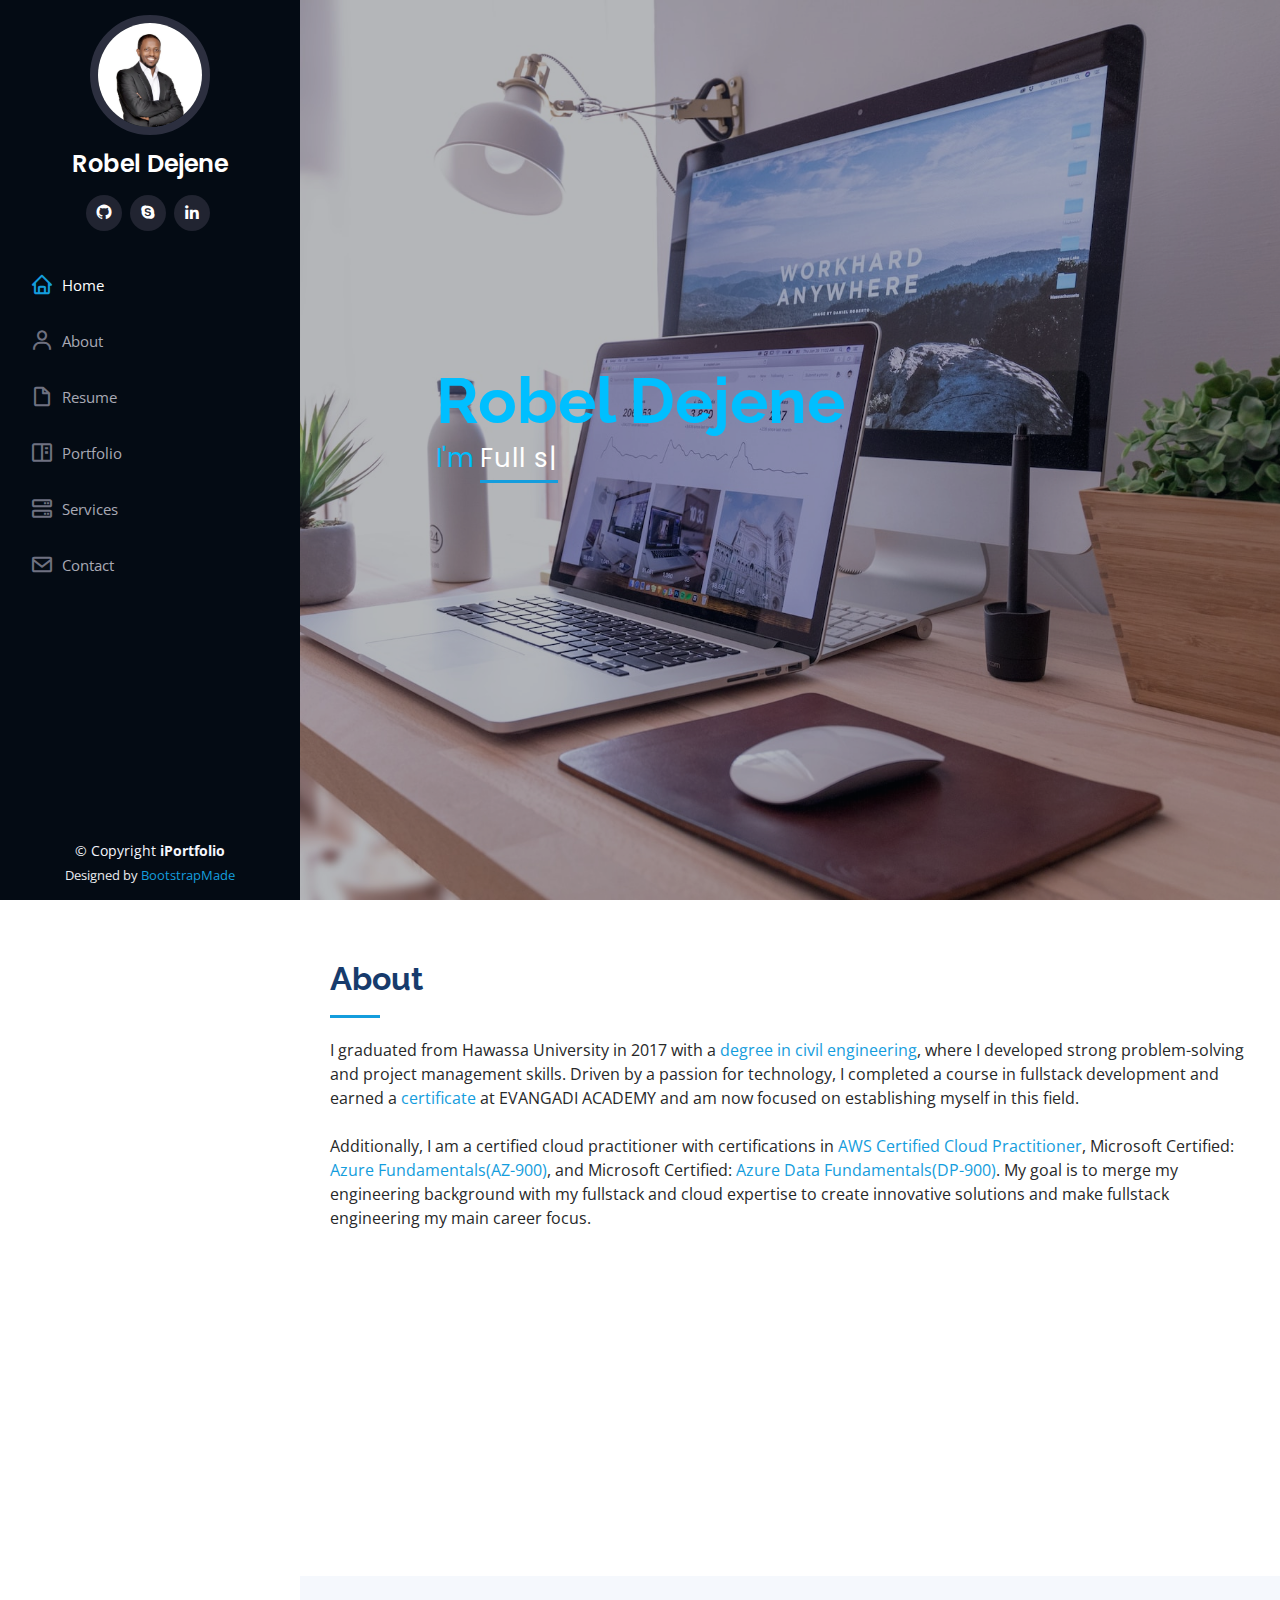
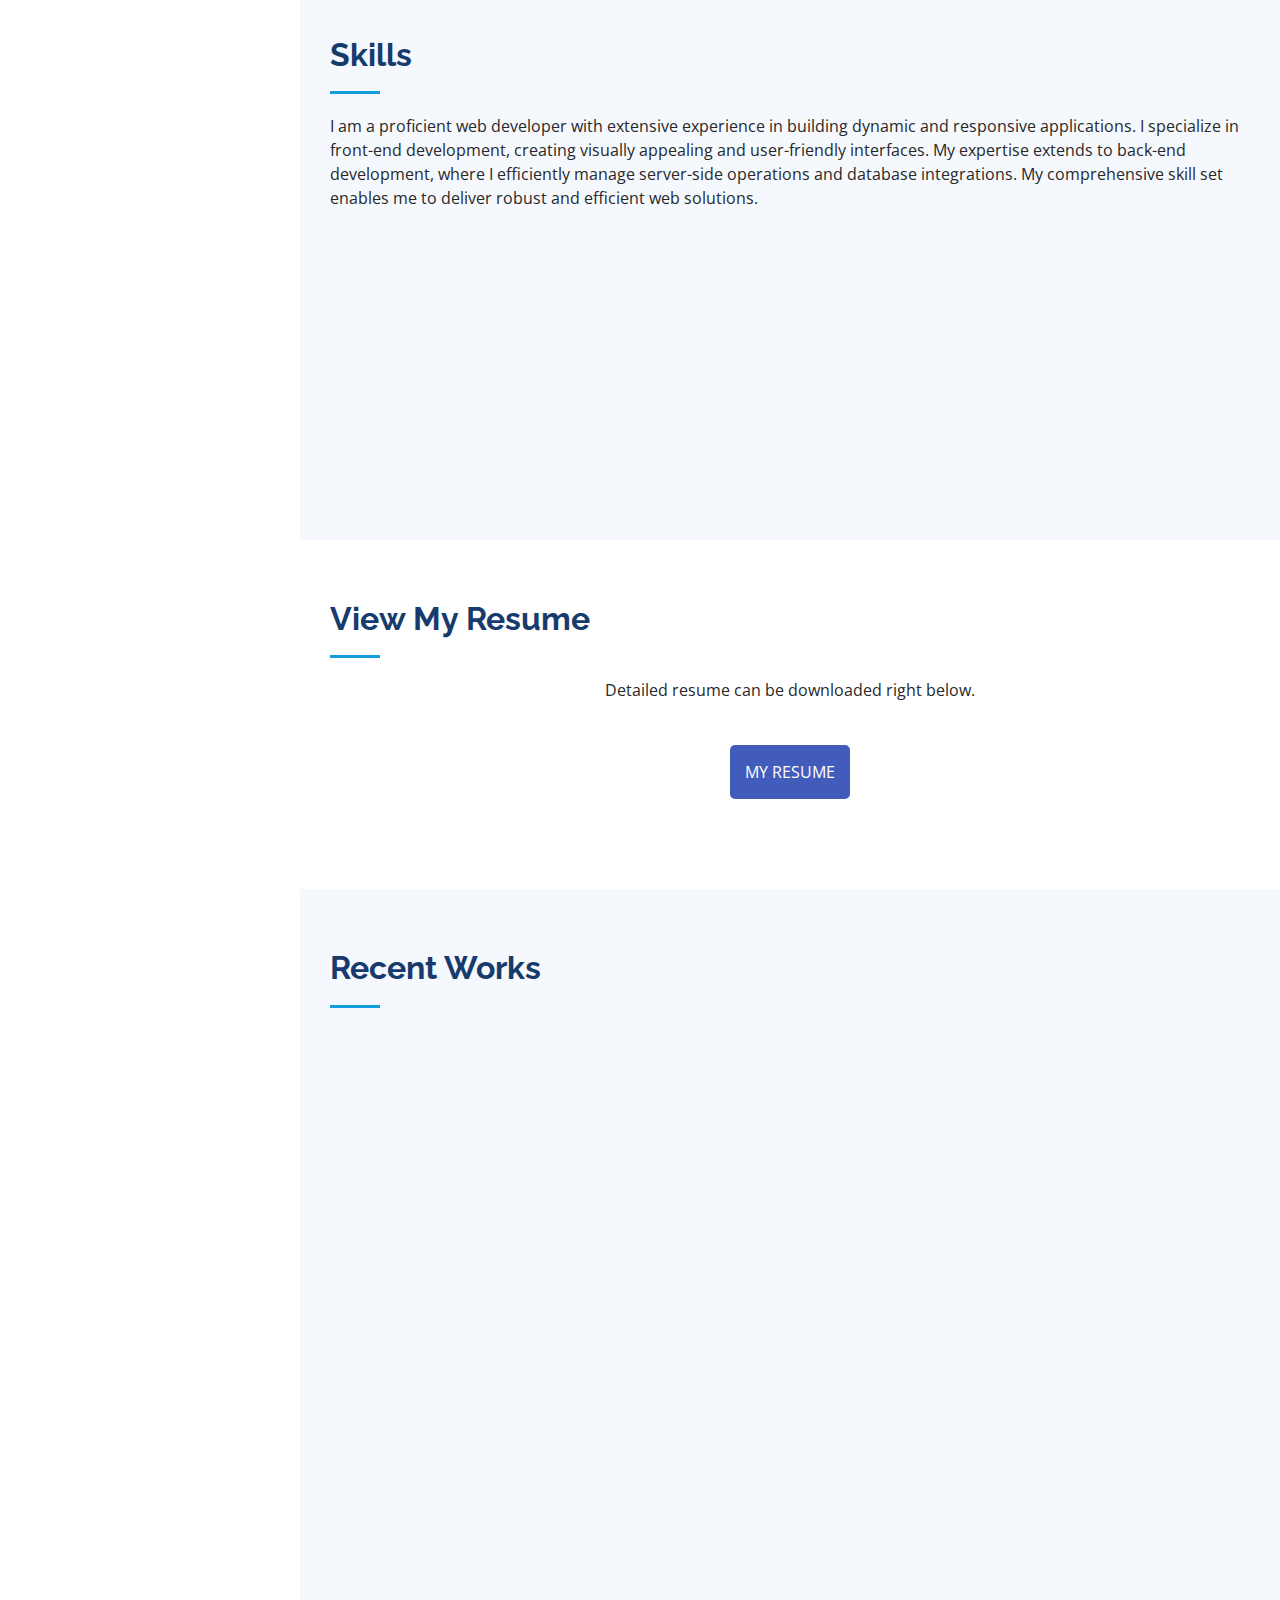
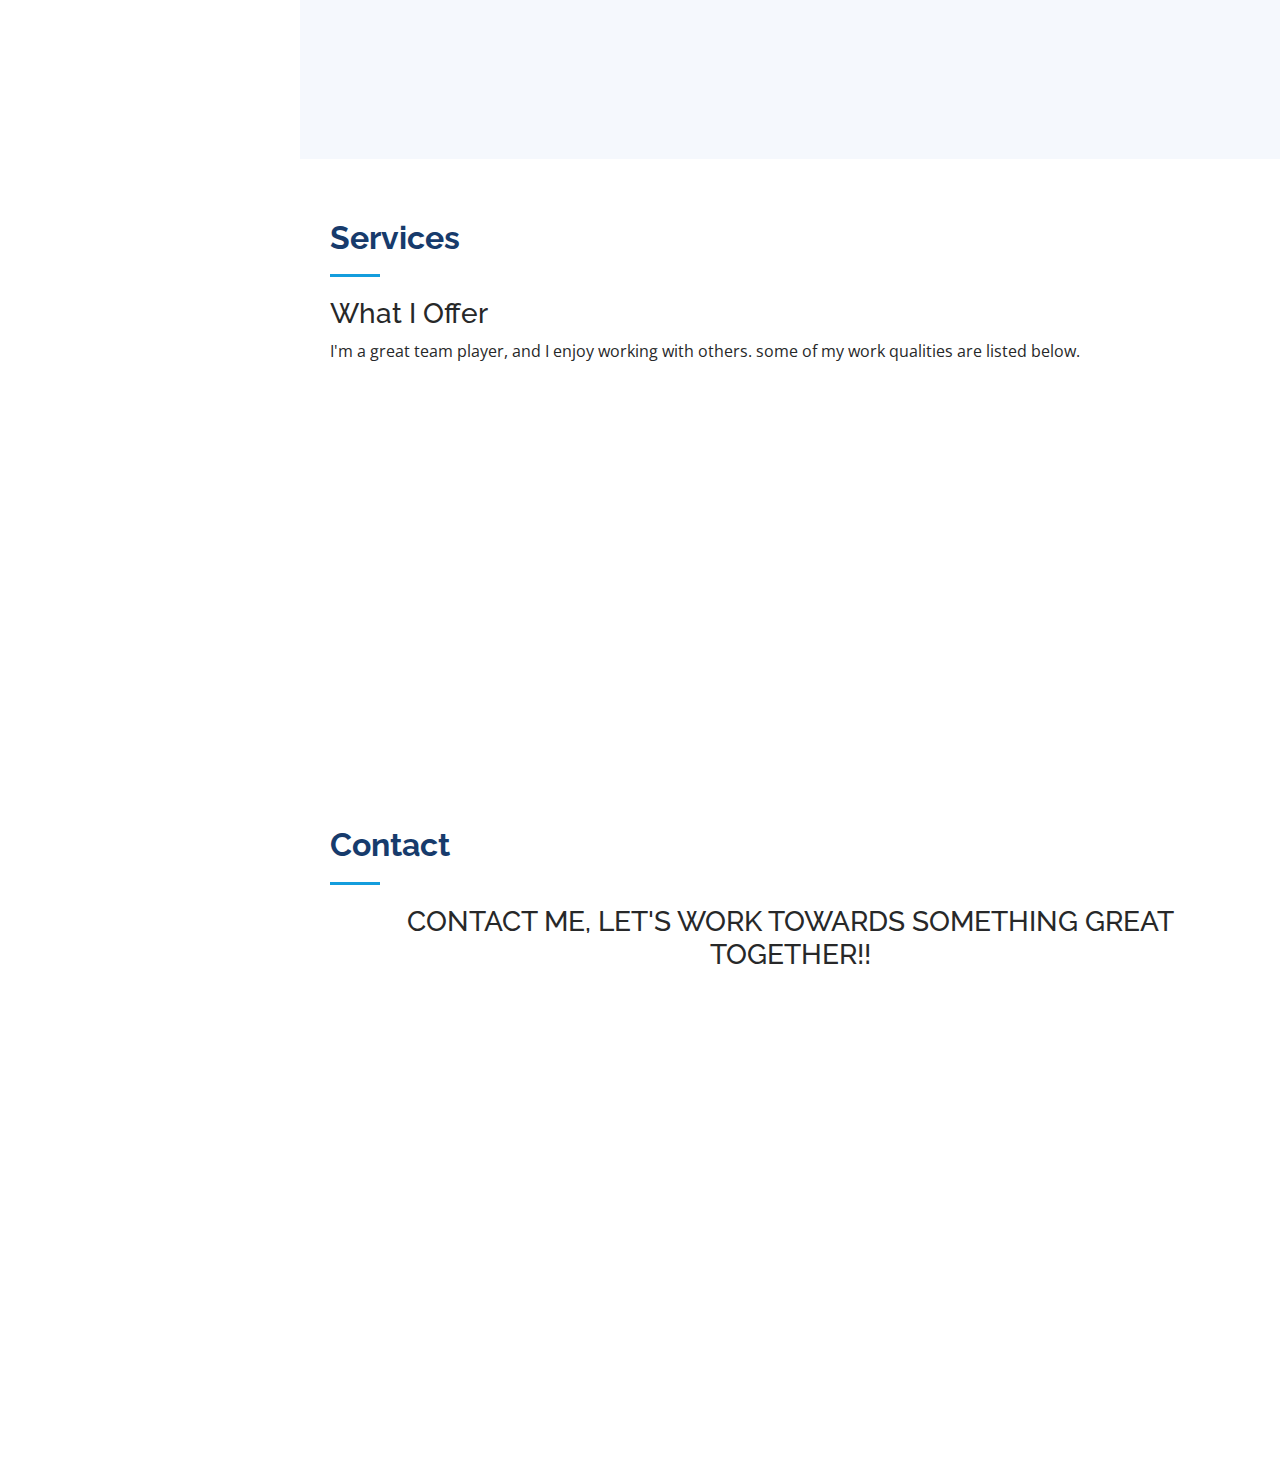
==== commit c1735d7f: "Age update" ====
--- a/index.html
+++ b/index.html
@@ -228,7 +228,7 @@
 										</li>
 										<li>
 											<i class="bi bi-chevron-right"></i> <strong>Age:</strong>
-											<span>29</span>
+											<span>30</span>
 										</li>
 									</ul>
 								</div>
